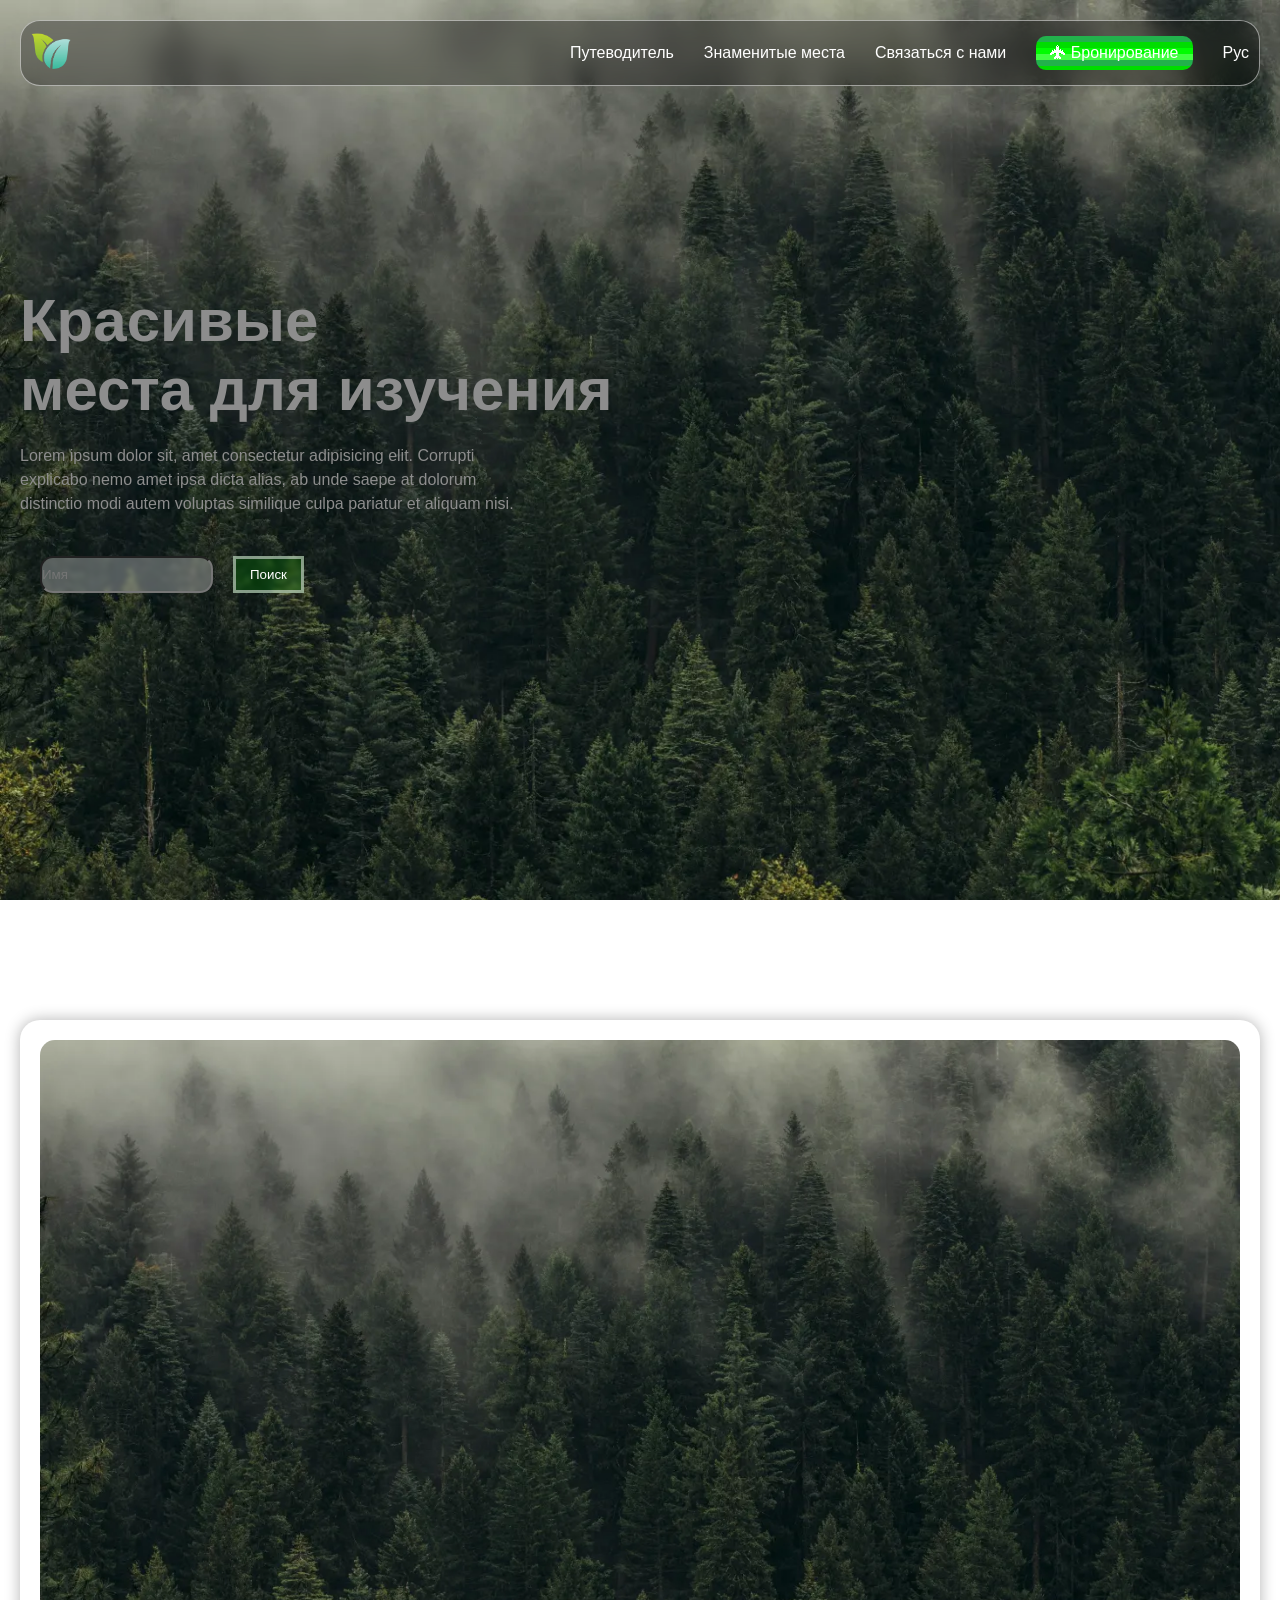
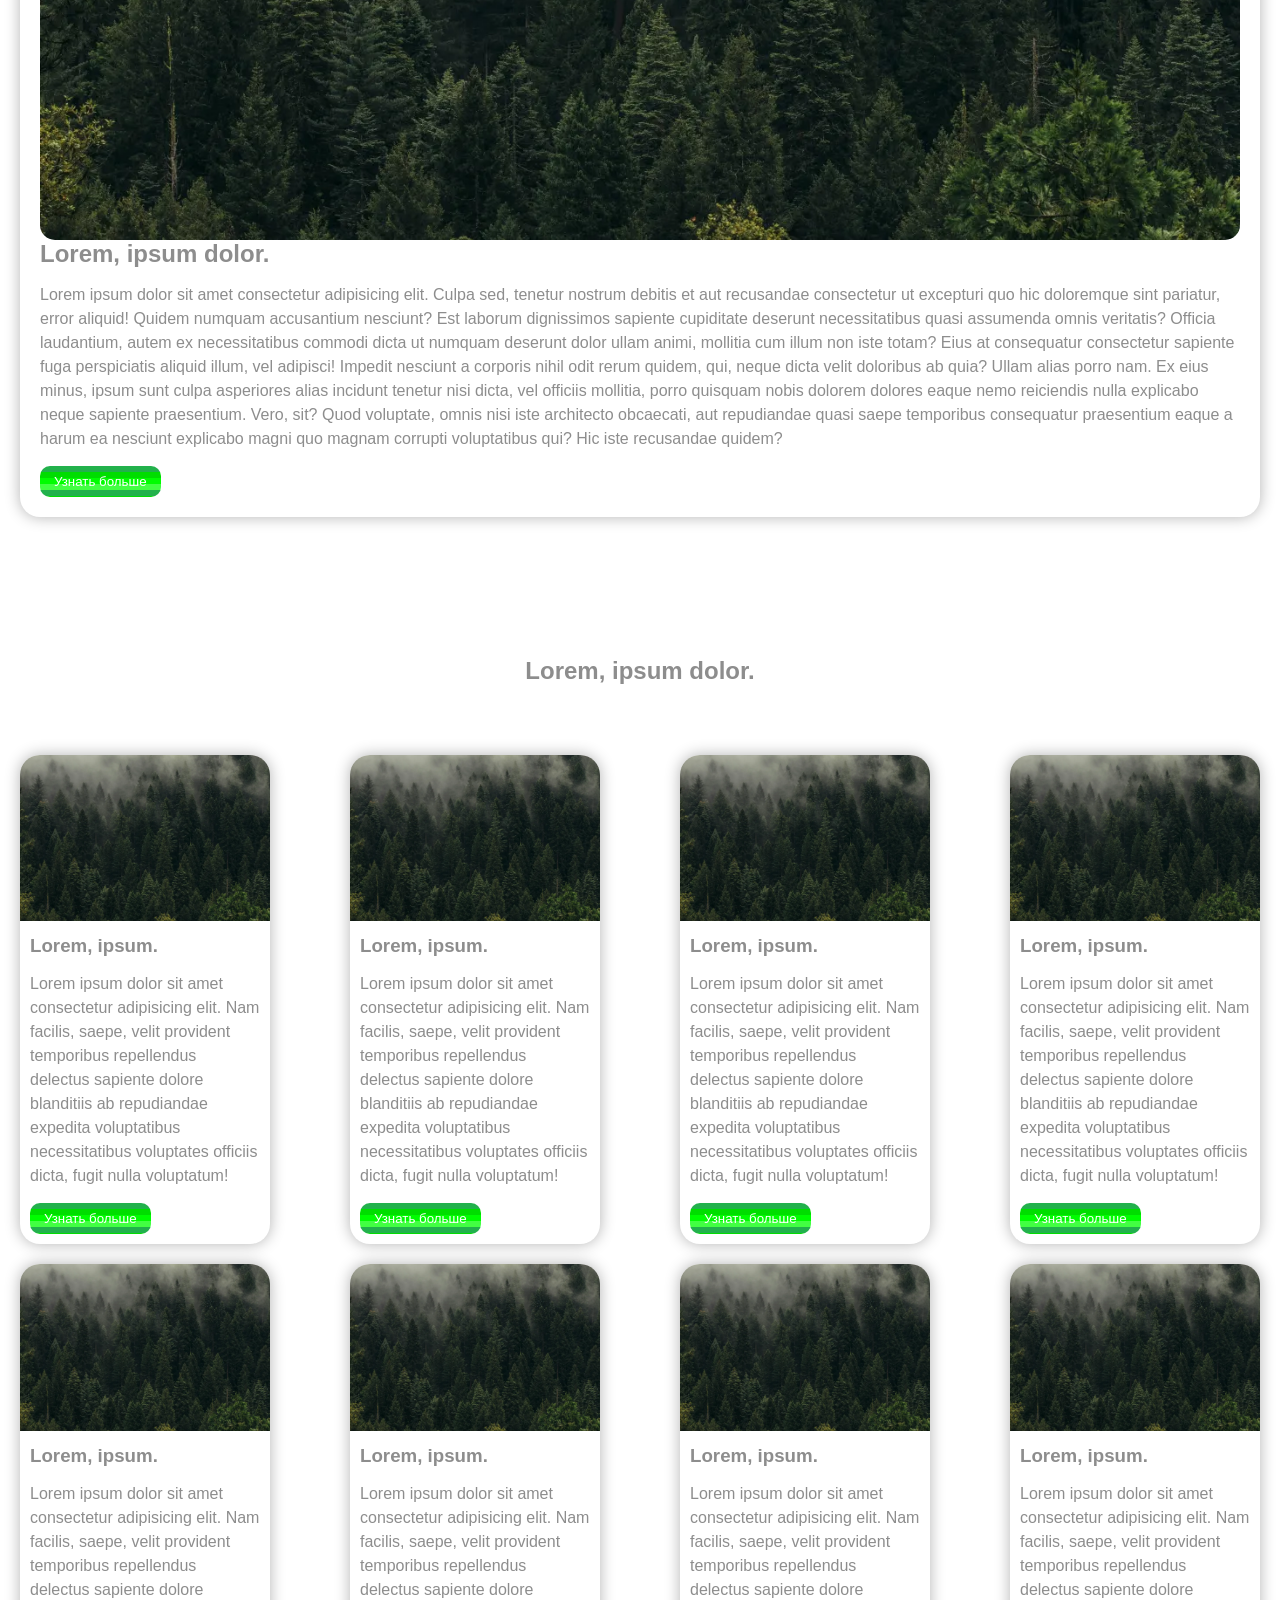
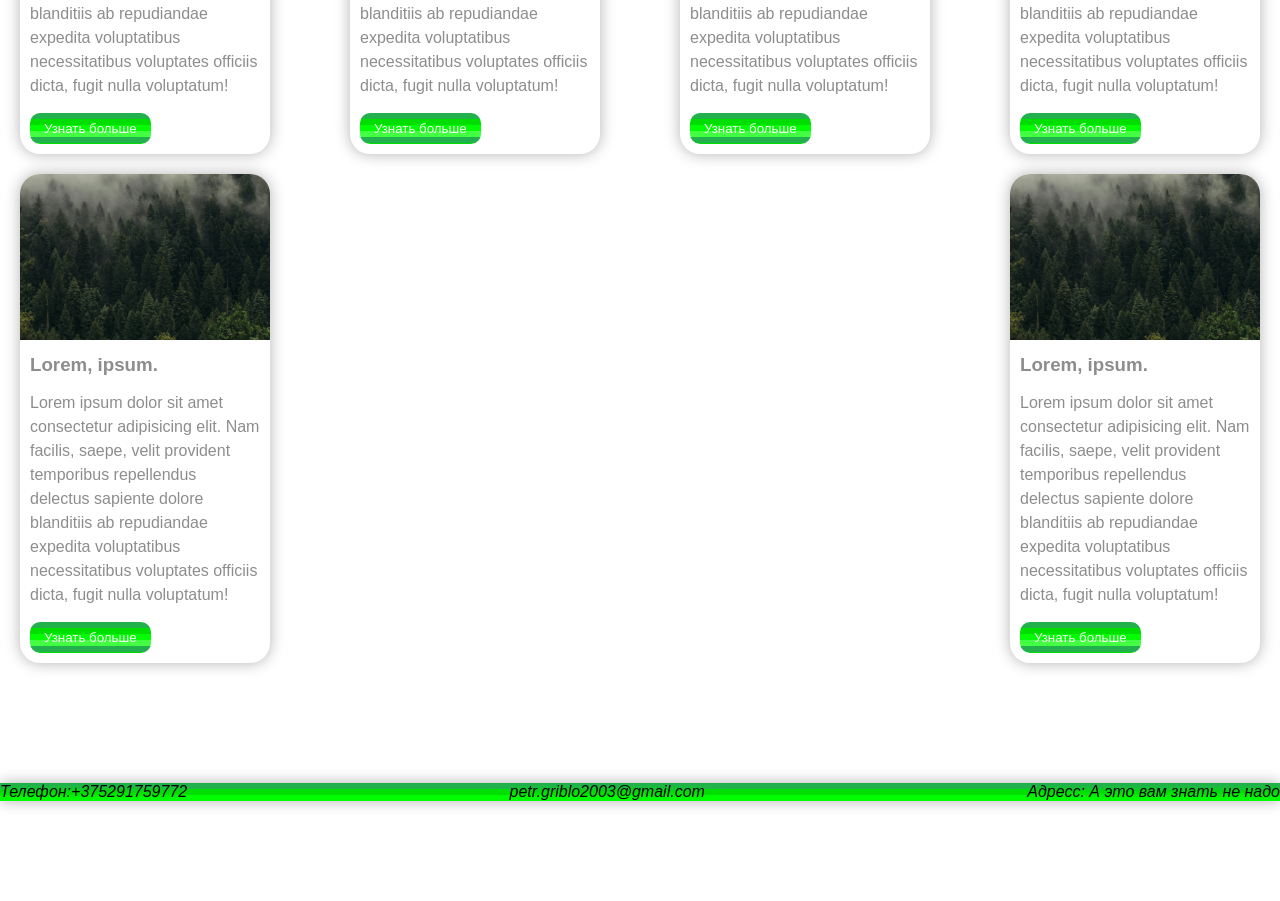
==== index ru.html @ 95146c5c "Add files via upload" ====
<!DOCTYPE html>
<html lang="en">
<head>
    <meta charset="UTF-8">
    <meta name="viewport" content="width=device-width, initial-scale=1.0">
    <title>Существующий сайт</title>
    <link rel="stylesheet" href="CSS/стул.css">
    <link rel="shortcut icon" href="img/licto.webp" type="image/x-icon">
</head>
<body>
    <!-- Это всё до 1-ого отступа -->
    <header>
        <div class="hiro-section">
            <nav>
                <ul class="menu">
                    <li><a href="#"><img src="img/licto.webp" alt="logo"></a></li>
                    <li><a href="#">Путеводитель</a></li>
                    <li><a href="#">Знаменитые места</a></li>
                    <li><a href="#">Связаться с нами</a></li>
                    <li><a class="btn" href="#">🛧 Бронирование</a></li>
                    <li><a href="index.html">Рус</a></li>
                </ul>
            </nav>
            <h1>Красивые <br> места для изучения</h1>
            <p>Lorem ipsum dolor sit, amet consectetur adipisicing elit. Corrupti explicabo nemo amet ipsa dicta alias, ab unde saepe at dolorum distinctio modi autem voluptas similique culpa pariatur et aliquam nisi.</p>
            <form action="">
                <input type="text" required placeholder="Имя" minlength="3" maxlength="60">
                <button class="btna" type="submit">Поиск</button>
            </form>
        </div>
    </header>
    <!-- Это после 1-ого отступа -->
    <main>
        <section class="info">
            <div class="wrapper">
                <div class="info_text">
                    <h2>Lorem, ipsum dolor.</h2>
                    <p>Lorem ipsum dolor sit amet consectetur adipisicing elit. Culpa sed, tenetur nostrum debitis et aut recusandae consectetur ut excepturi quo hic doloremque sint pariatur, error aliquid! Quidem numquam accusantium nesciunt?
                    Est laborum dignissimos sapiente cupiditate deserunt necessitatibus quasi assumenda omnis veritatis? Officia laudantium, autem ex necessitatibus commodi dicta ut numquam deserunt dolor ullam animi, mollitia cum illum non iste totam?
                    Eius at consequatur consectetur sapiente fuga perspiciatis aliquid illum, vel adipisci! Impedit nesciunt a corporis nihil odit rerum quidem, qui, neque dicta velit doloribus ab quia? Ullam alias porro nam.
                    Ex eius minus, ipsum sunt culpa asperiores alias incidunt tenetur nisi dicta, vel officiis mollitia, porro quisquam nobis dolorem dolores eaque nemo reiciendis nulla explicabo neque sapiente praesentium. Vero, sit?
                    Quod voluptate, omnis nisi iste architecto obcaecati, aut repudiandae quasi saepe temporibus consequatur praesentium eaque a harum ea nesciunt explicabo magni quo magnam corrupti voluptatibus qui? Hic iste recusandae quidem?</p>
                    <button type="button" class="btn">Узнать больше</button>
                </div>
                <img src="img/lec.webp" alt="lec">
            </div>
        </section>

        <section class="info">
            <div class="wrapper cards">

                <h2>Lorem, ipsum dolor.</h2>

                <div class="card">
                    <img src="img/lec.webp" alt="lec">
                    <div class="card__text">
                        <h3>Lorem, ipsum.</h3>
                        <p>Lorem ipsum dolor sit amet consectetur adipisicing elit. Nam facilis, saepe, velit provident temporibus repellendus delectus sapiente dolore blanditiis ab repudiandae expedita voluptatibus necessitatibus voluptates officiis dicta, fugit nulla voluptatum!</p>
                        <button type="button" class="btn">Узнать больше</button>
                    </div>
                </div>

                <div class="card">
                    <img src="img/lec.webp" alt="lec">
                    <div class="card__text">
                        <h3>Lorem, ipsum.</h3>
                        <p>Lorem ipsum dolor sit amet consectetur adipisicing elit. Nam facilis, saepe, velit provident temporibus repellendus delectus sapiente dolore blanditiis ab repudiandae expedita voluptatibus necessitatibus voluptates officiis dicta, fugit nulla voluptatum!</p>
                        <button type="button" class="btn">Узнать больше</button>
                    </div>
                </div>

                <div class="card">
                    <img src="img/lec.webp" alt="lec">
                    <div class="card__text">
                        <h3>Lorem, ipsum.</h3>
                        <p>Lorem ipsum dolor sit amet consectetur adipisicing elit. Nam facilis, saepe, velit provident temporibus repellendus delectus sapiente dolore blanditiis ab repudiandae expedita voluptatibus necessitatibus voluptates officiis dicta, fugit nulla voluptatum!</p>
                        <button type="button" class="btn">Узнать больше</button>
                    </div>
                </div>

                <div class="card">
                    <img src="img/lec.webp" alt="lec">
                    <div class="card__text">
                        <h3>Lorem, ipsum.</h3>
                        <p>Lorem ipsum dolor sit amet consectetur adipisicing elit. Nam facilis, saepe, velit provident temporibus repellendus delectus sapiente dolore blanditiis ab repudiandae expedita voluptatibus necessitatibus voluptates officiis dicta, fugit nulla voluptatum!</p>
                        <button type="button" class="btn">Узнать больше</button>
                    </div>
                </div>

                <div class="card">
                    <img src="img/lec.webp" alt="lec">
                    <div class="card__text">
                        <h3>Lorem, ipsum.</h3>
                        <p>Lorem ipsum dolor sit amet consectetur adipisicing elit. Nam facilis, saepe, velit provident temporibus repellendus delectus sapiente dolore blanditiis ab repudiandae expedita voluptatibus necessitatibus voluptates officiis dicta, fugit nulla voluptatum!</p>
                        <button type="button" class="btn">Узнать больше</button>
                    </div>
                </div>

                <div class="card">
                    <img src="img/lec.webp" alt="lec">
                    <div class="card__text">
                        <h3>Lorem, ipsum.</h3>
                        <p>Lorem ipsum dolor sit amet consectetur adipisicing elit. Nam facilis, saepe, velit provident temporibus repellendus delectus sapiente dolore blanditiis ab repudiandae expedita voluptatibus necessitatibus voluptates officiis dicta, fugit nulla voluptatum!</p>
                        <button type="button" class="btn">Узнать больше</button>
                    </div>
                </div>

                <div class="card">
                    <img src="img/lec.webp" alt="lec">
                    <div class="card__text">
                        <h3>Lorem, ipsum.</h3>
                        <p>Lorem ipsum dolor sit amet consectetur adipisicing elit. Nam facilis, saepe, velit provident temporibus repellendus delectus sapiente dolore blanditiis ab repudiandae expedita voluptatibus necessitatibus voluptates officiis dicta, fugit nulla voluptatum!</p>
                        <button type="button" class="btn">Узнать больше</button>
                    </div>
                </div>

                <div class="card">
                    <img src="img/lec.webp" alt="lec">
                    <div class="card__text">
                        <h3>Lorem, ipsum.</h3>
                        <p>Lorem ipsum dolor sit amet consectetur adipisicing elit. Nam facilis, saepe, velit provident temporibus repellendus delectus sapiente dolore blanditiis ab repudiandae expedita voluptatibus necessitatibus voluptates officiis dicta, fugit nulla voluptatum!</p>
                        <button type="button" class="btn">Узнать больше</button>
                    </div>
                </div>

                <div class="card">
                    <img src="img/lec.webp" alt="lec">
                    <div class="card__text">
                        <h3>Lorem, ipsum.</h3>
                        <p>Lorem ipsum dolor sit amet consectetur adipisicing elit. Nam facilis, saepe, velit provident temporibus repellendus delectus sapiente dolore blanditiis ab repudiandae expedita voluptatibus necessitatibus voluptates officiis dicta, fugit nulla voluptatum!</p>
                        <button type="button" class="btn">Узнать больше</button>
                    </div>
                </div>

                <div class="card">
                    <img src="img/lec.webp" alt="lec">
                    <div class="card__text">
                        <h3>Lorem, ipsum.</h3>
                        <p>Lorem ipsum dolor sit amet consectetur adipisicing elit. Nam facilis, saepe, velit provident temporibus repellendus delectus sapiente dolore blanditiis ab repudiandae expedita voluptatibus necessitatibus voluptates officiis dicta, fugit nulla voluptatum!</p>
                        <button type="button" class="btn">Узнать больше</button>
                    </div>
                </div>

            </div>
        </section>
    </main>

    <footer>
        <address>
            <a href="tel:+375291759772">Телефон:+375291759772</a>
            <a href="mailto:petr.griblo2003@gmail.com">petr.griblo2003@gmail.com</a>
            <a href="#">Адресс: А это вам знать не надо</a>
        </address>
    </footer>
</body>
</html>
---- CSS/стул.css ----
*{
    box-sizing: border-box;
    margin: 0;
    padding: 0;
}
body{
    font-family: Arial, Helvetica, sans-serif;
    color: rgb(141, 141, 141);
}
.hiro-section{
    max-width: 1440px;
    margin: 0 auto;
    padding: 20px;
}
header{
    min-height: 900px;
    background-image: url(../img/lec.webp);
    background-size: cover;
}
.menu{
    list-style-type: none;
    display: flex;
    justify-content: flex-end;
    align-items: center;
    gap: 30px;
    background-color: rgba(0, 0, 0, 0.3);
    backdrop-filter: blur(10px);
    padding: 10px;
    border-radius: 20px;
    border: 1px solid rgba(255, 255, 255, 0.5);
}
.menu>li:first-child{
    margin-right: auto;
}
.menu img{
    width: 40px;
}
.menu a{
    text-decoration: none;
    color: white;
}
input{
    border-radius: 13px;
    background-color: rgba(255, 255, 255, 0.3);
    backdrop-filter: blur(2px);
}
.btn{    
    display: block;
    background-color: green;
    color: white;
    padding: 8px 14px;
    border-radius: 10px;
    font-size: 16;
    border: none;
    background-image:url(../img/1.png);
}
.btna{
    display: block;
    color: white;
    background-color: rgba(0, 128, 0, 0.3);
    padding: 8px 14px;
    font-size: 16;
    backdrop-filter: blur(2px);
    border: 3px solid rgba(255, 255, 255, 0.5);
}
h1{
    font-size: 60px;
    margin-top: 200px;
}
.hiro-section>p{
    margin-block: 20px;
    max-width: 500px;
    line-height: 1.5;
}
.hiro-section>form{
    border-color: white;
    border-radius: 20px;
    display: flex;
    gap: 20px;
    padding: 20px;
    width: fit-content;
}
.hiro-section>input{
    border: none;
    padding: 10px;
}
/* Начало осн main-а */
.wrapper{
    display: flex;
    justify-content: space-between;
    box-shadow: 0 0 15px rgba(0, 0, 0, 0.3);
    border-radius: 20px;
    padding: 20px;
    flex-wrap: wrap;
}
.info{
    max-width: 1440px;
    margin: 100px auto;
    padding: 20px;
}
.info img{
    max-width: 600px;
    border-radius: 15px;
}
.info p{
    margin: 15px 0;
    line-height: 1.5;
}
.cards{
    box-shadow: none;
    border-radius: 0;
    padding: 0;
    flex-wrap: wrap;
    gap: 20px;
}
.cards>h2{
    width: 100%;
    text-align: center;
    margin-bottom: 50px;
}
.card{
    width: 250px;
    border-radius: 20px;
    overflow: hidden;
    box-shadow: 0 0 15px rgba(0, 0, 0, 0.3);
}
.card>img{
    width: 100%;
    border-radius: 0;
}
.card__text{
    padding: 10px;
}
address{
    max-width: 1440px;
    margin: 100px auto;
    display: flex;
    justify-content: space-between;
    box-shadow: 0 0 15px rgba(0, 0, 0, 0.3);
    background-image:url(../img/1.png);
}
address a{
    text-decoration: none;
    color: black;
    backdrop-filter: blur(2px);
}

@media(max-width: 1329px){
    .wrapper img{
        max-width: 100%;
        order: -1;
    }
}
@media(max-width: 559px){
    .card{
        width: 100%;
    }

    address{
        flex-direction: column;
        align-items: center;
        gap: 50px;
    }
}
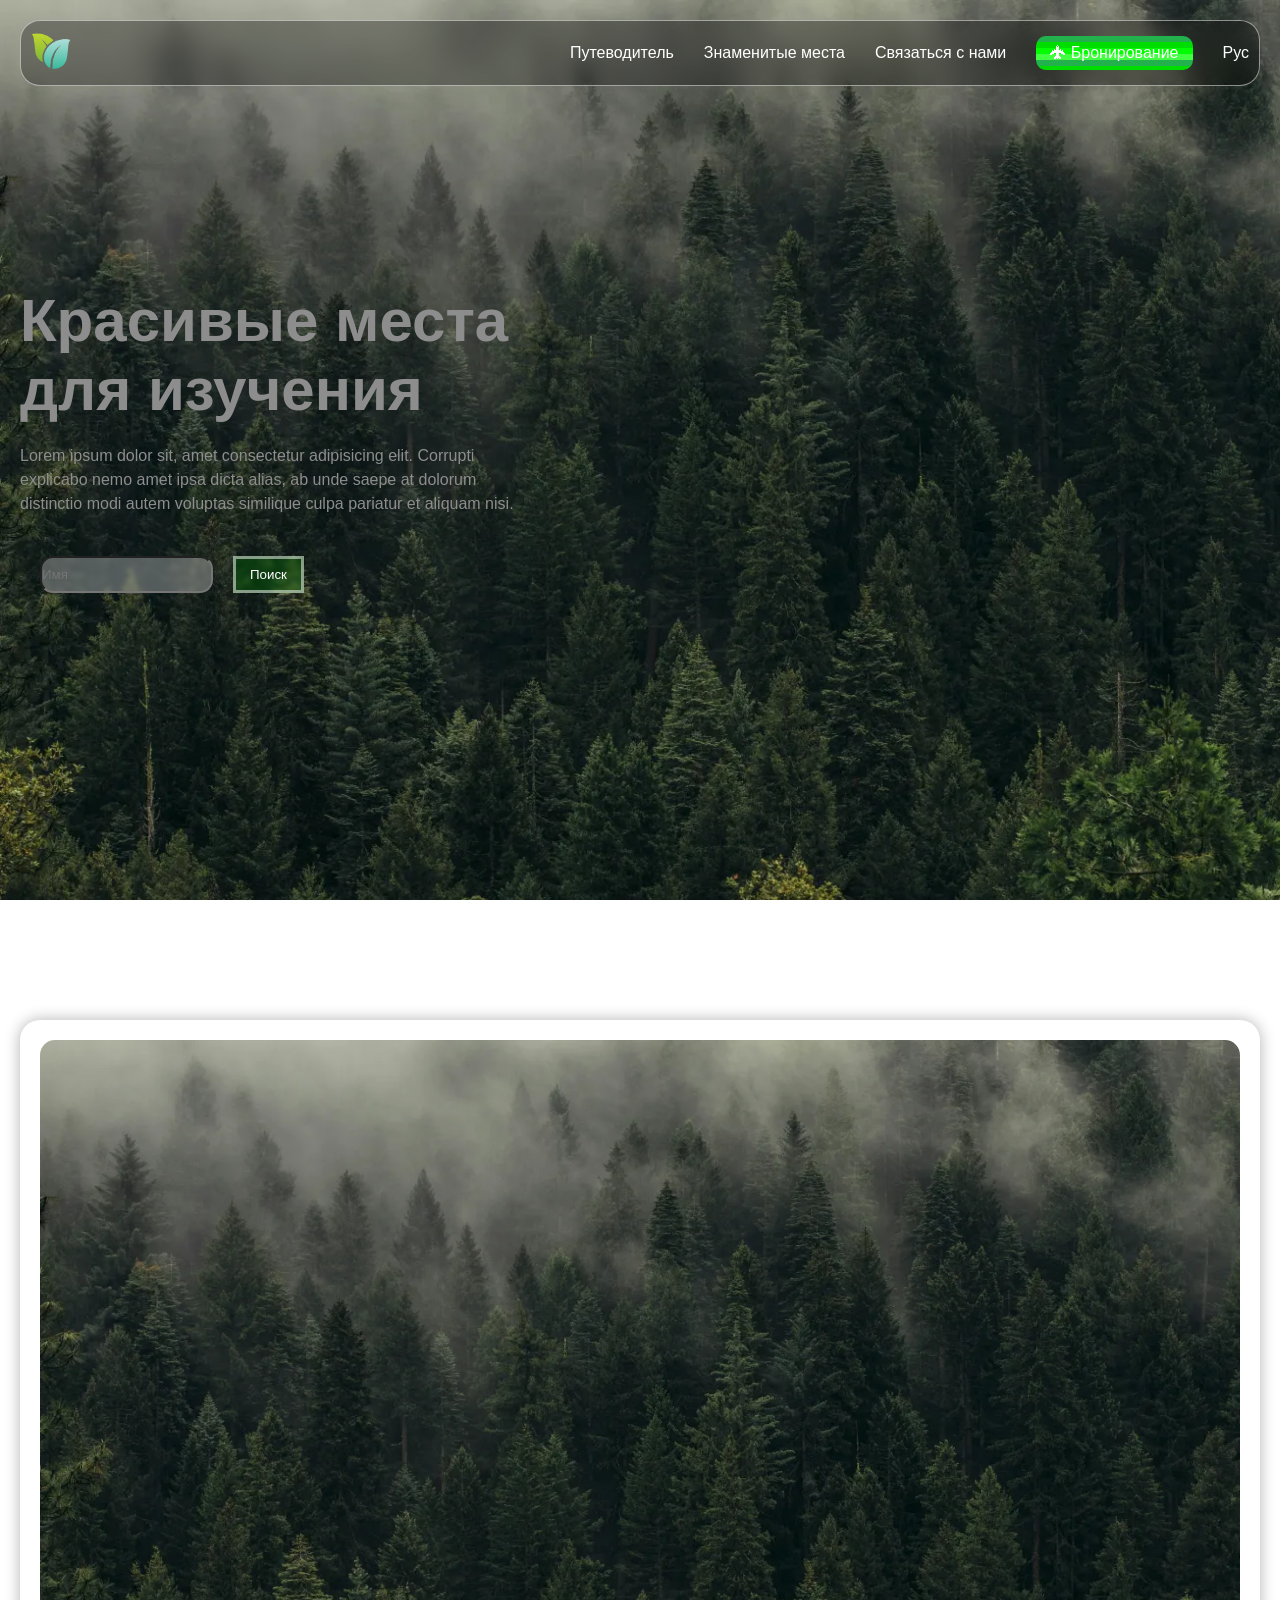
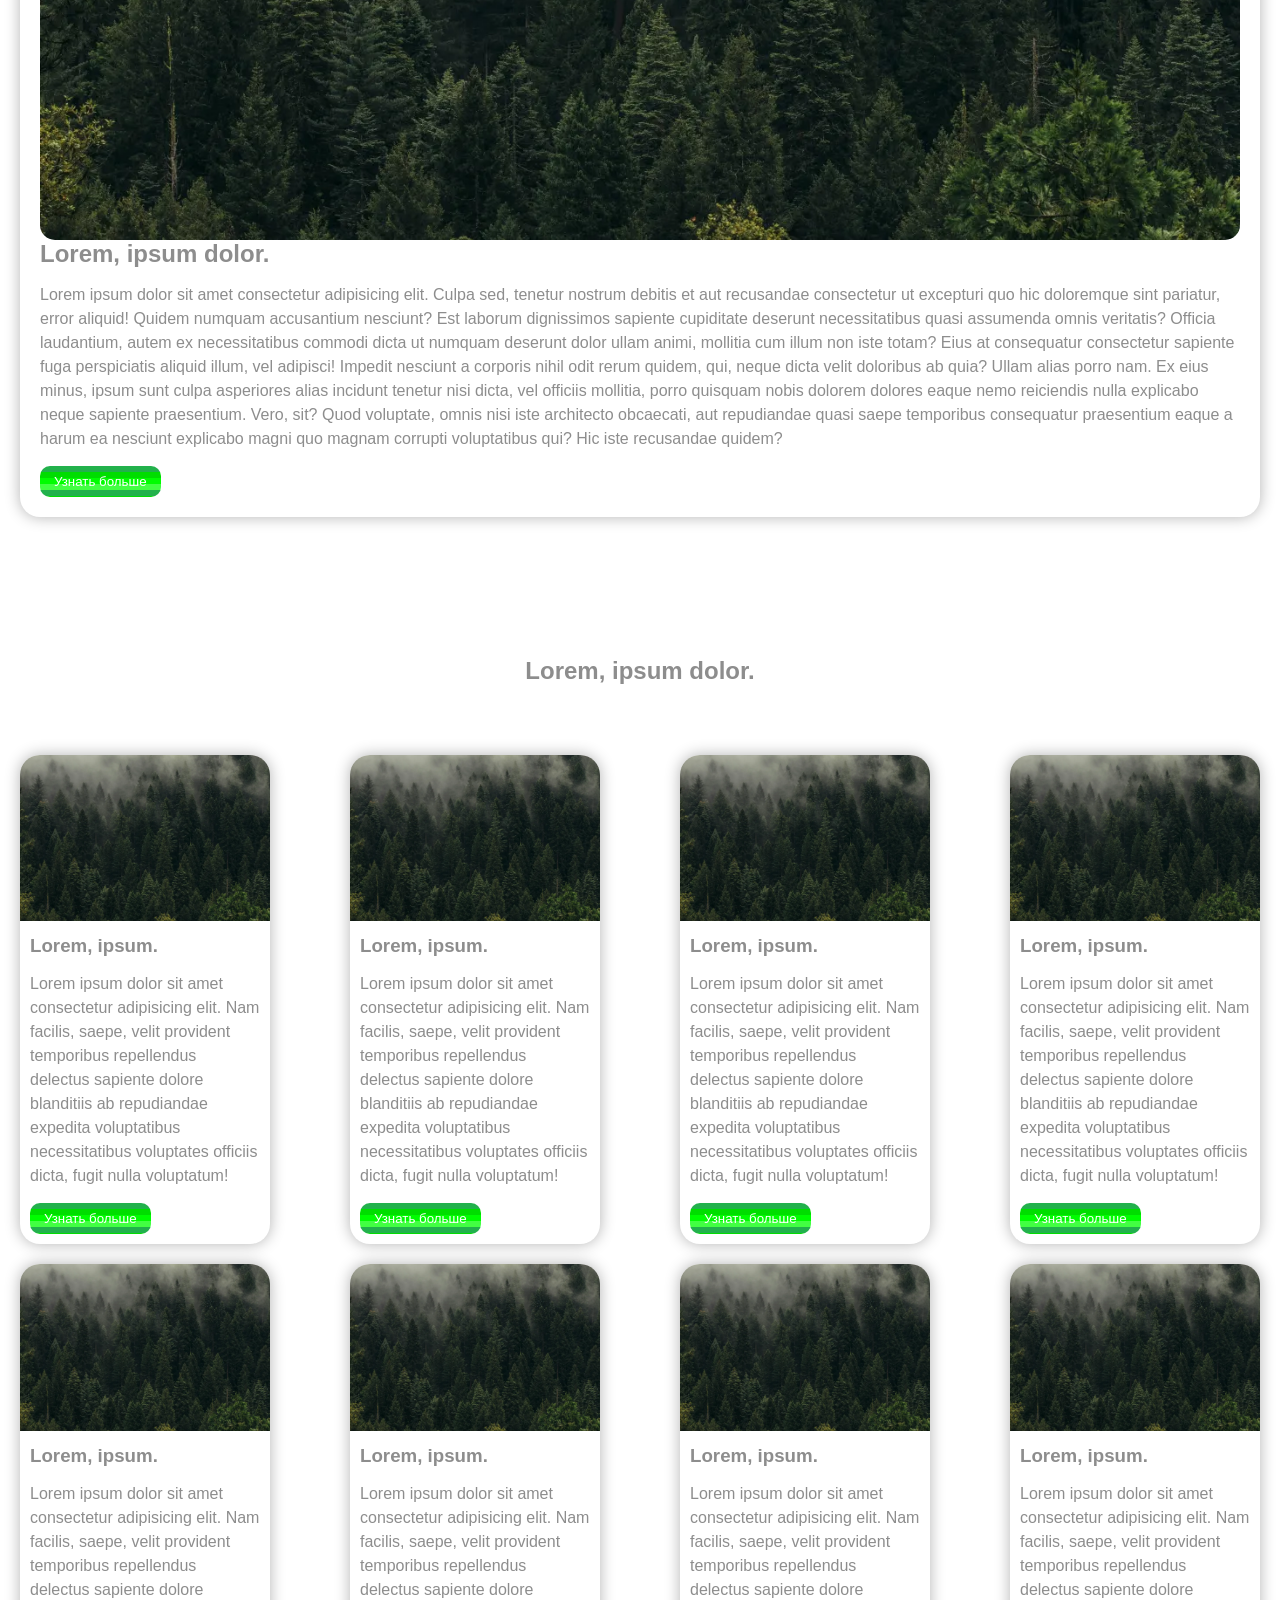
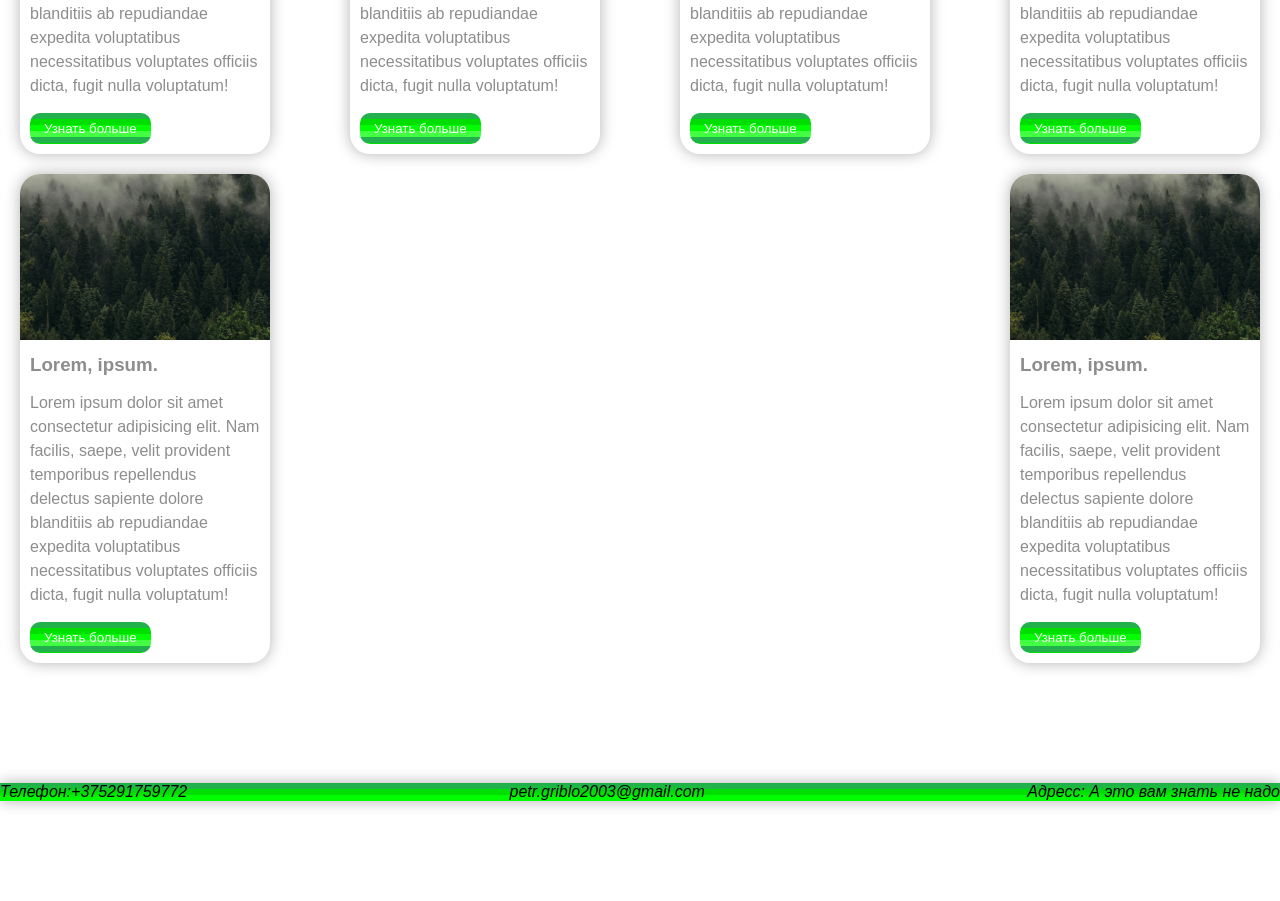
==== commit a28f340b: "Add files via upload" ====
--- a/index ru.html
+++ b/index ru.html
@@ -3,7 +3,7 @@
 <head>
     <meta charset="UTF-8">
     <meta name="viewport" content="width=device-width, initial-scale=1.0">
-    <title>Существующий сайт</title>
+    <title>Красивые места для изучения</title>
     <link rel="stylesheet" href="CSS/стул.css">
     <link rel="shortcut icon" href="img/licto.webp" type="image/x-icon">
 </head>
@@ -21,7 +21,7 @@
                     <li><a href="index.html">Рус</a></li>
                 </ul>
             </nav>
-            <h1>Красивые <br> места для изучения</h1>
+            <h1>Красивые места <br> для изучения</h1>
             <p>Lorem ipsum dolor sit, amet consectetur adipisicing elit. Corrupti explicabo nemo amet ipsa dicta alias, ab unde saepe at dolorum distinctio modi autem voluptas similique culpa pariatur et aliquam nisi.</p>
             <form action="">
                 <input type="text" required placeholder="Имя" minlength="3" maxlength="60">
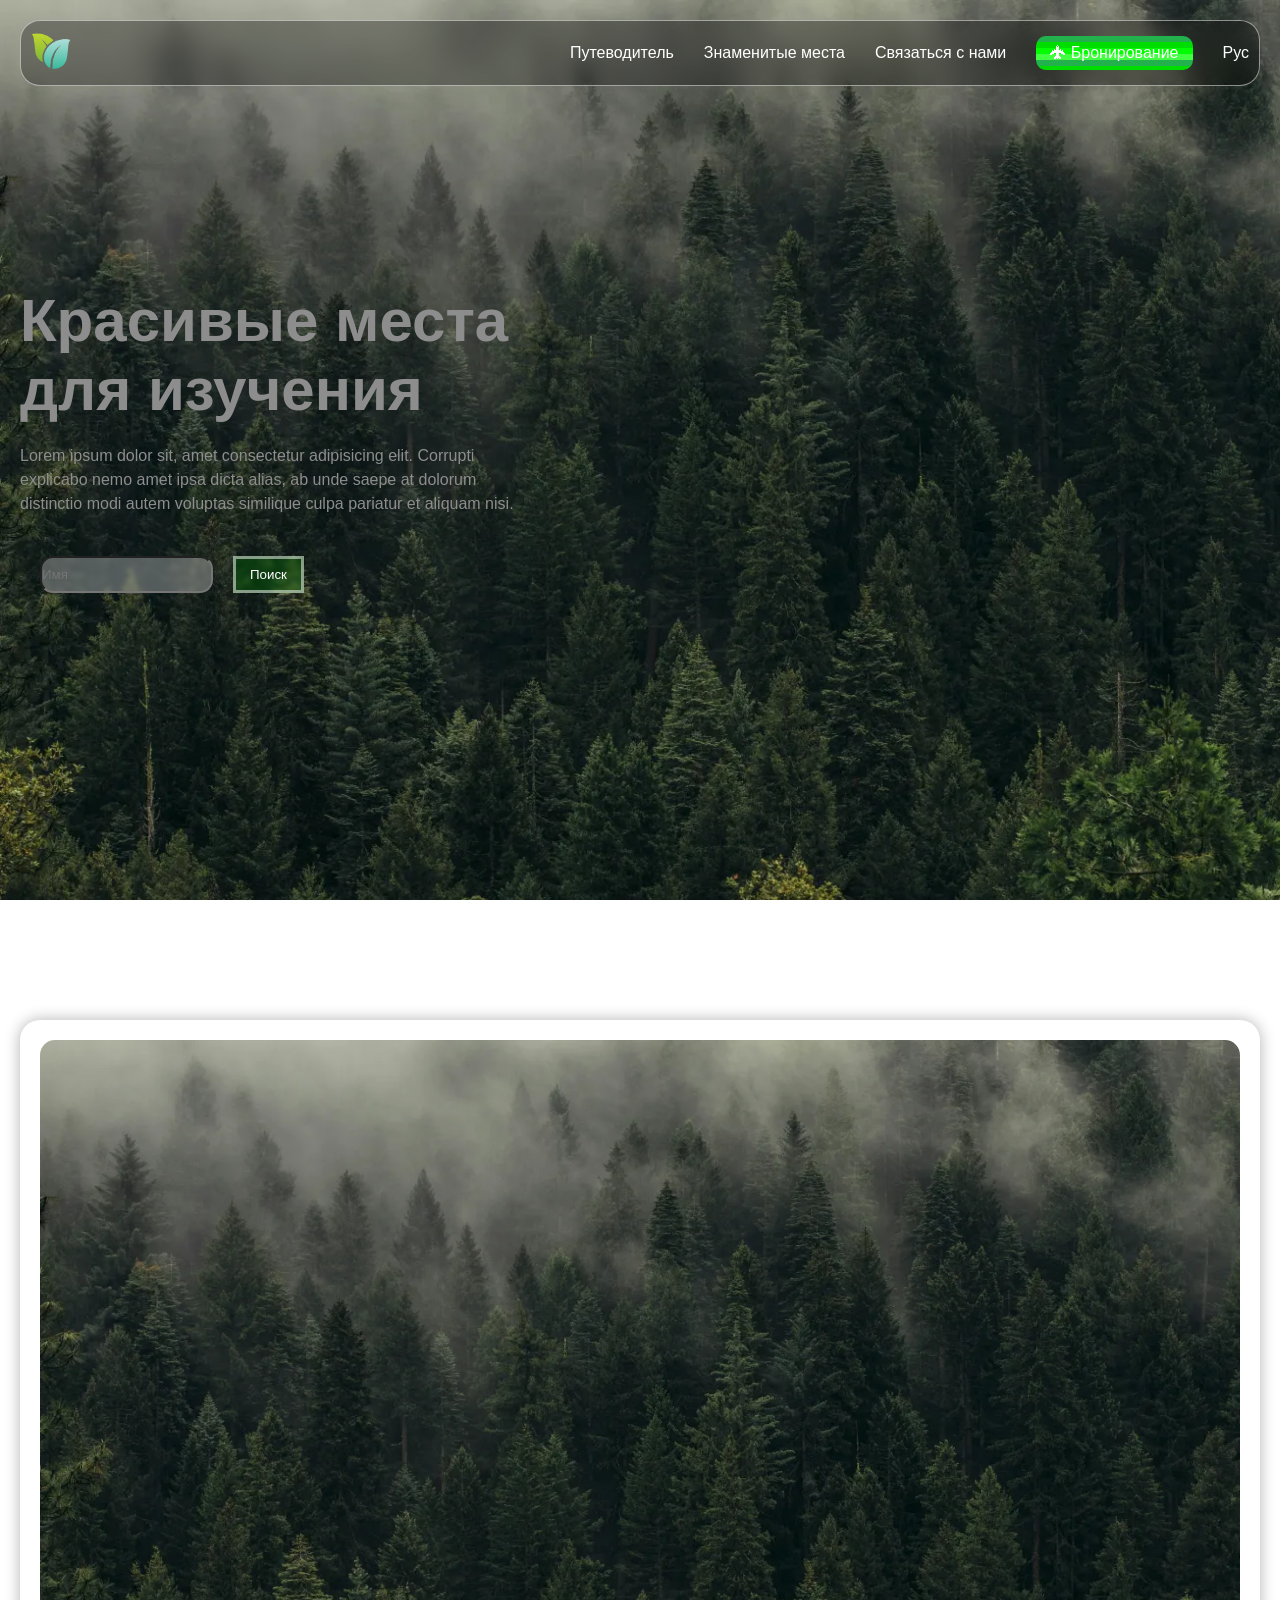
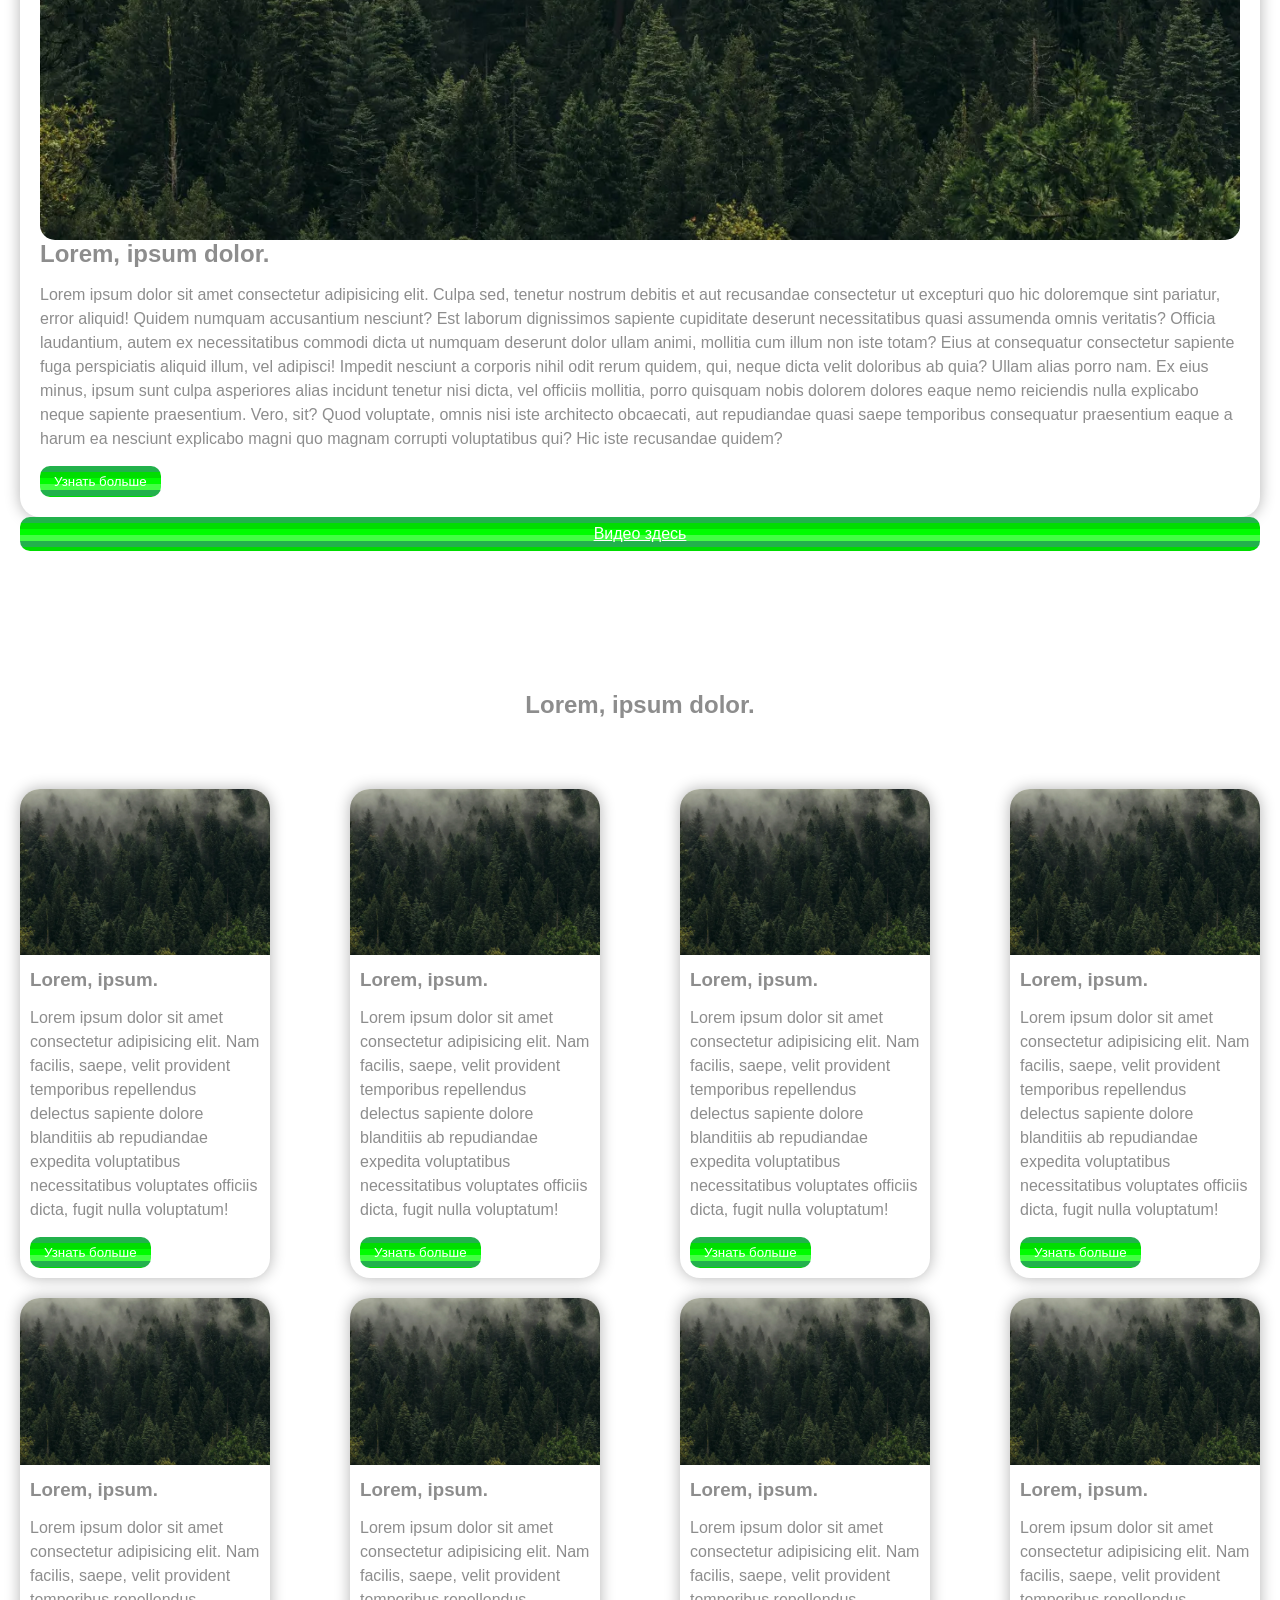
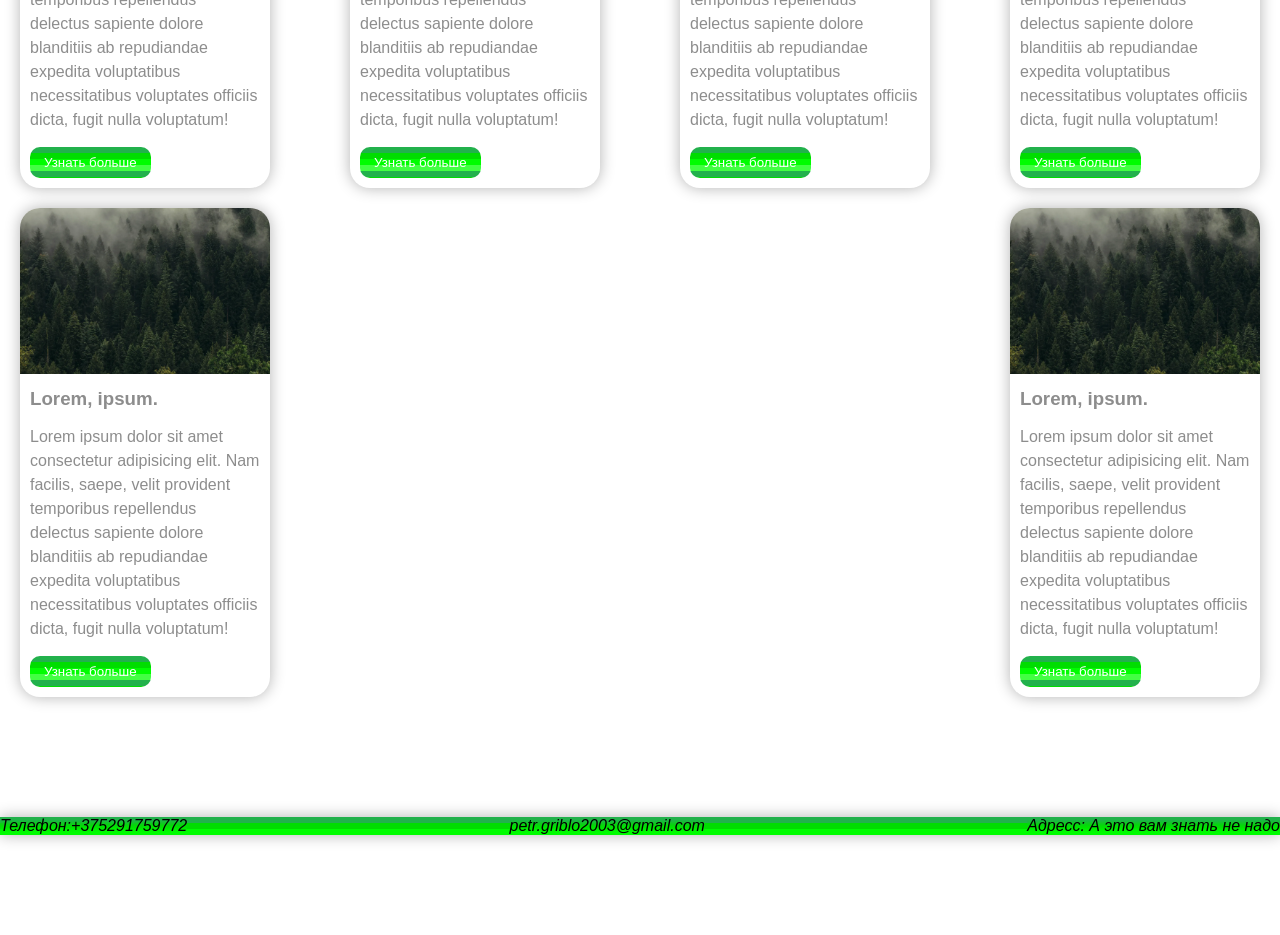
==== commit f0598fd0: "Add files via upload" ====
--- a/index ru.html
+++ b/index ru.html
@@ -44,6 +44,7 @@
                 </div>
                 <img src="img/lec.webp" alt="lec">
             </div>
+            <a class="btnb" href="Videos/download.mp4">Видео здесь</a>
         </section>
 
         <section class="info">
--- a/CSS/стул.css
+++ b/CSS/стул.css
@@ -53,6 +53,17 @@
     font-size: 16;
     border: none;
     background-image:url(../img/1.png);
+}
+.btnb{    
+    display: block;
+    background-color: green;
+    color: white;
+    padding: 8px 14px;
+    border-radius: 10px;
+    font-size: 16;
+    border: none;
+    background-image:url(../img/1.png);
+    text-align: center;
 }
 .btna{
     display: block;
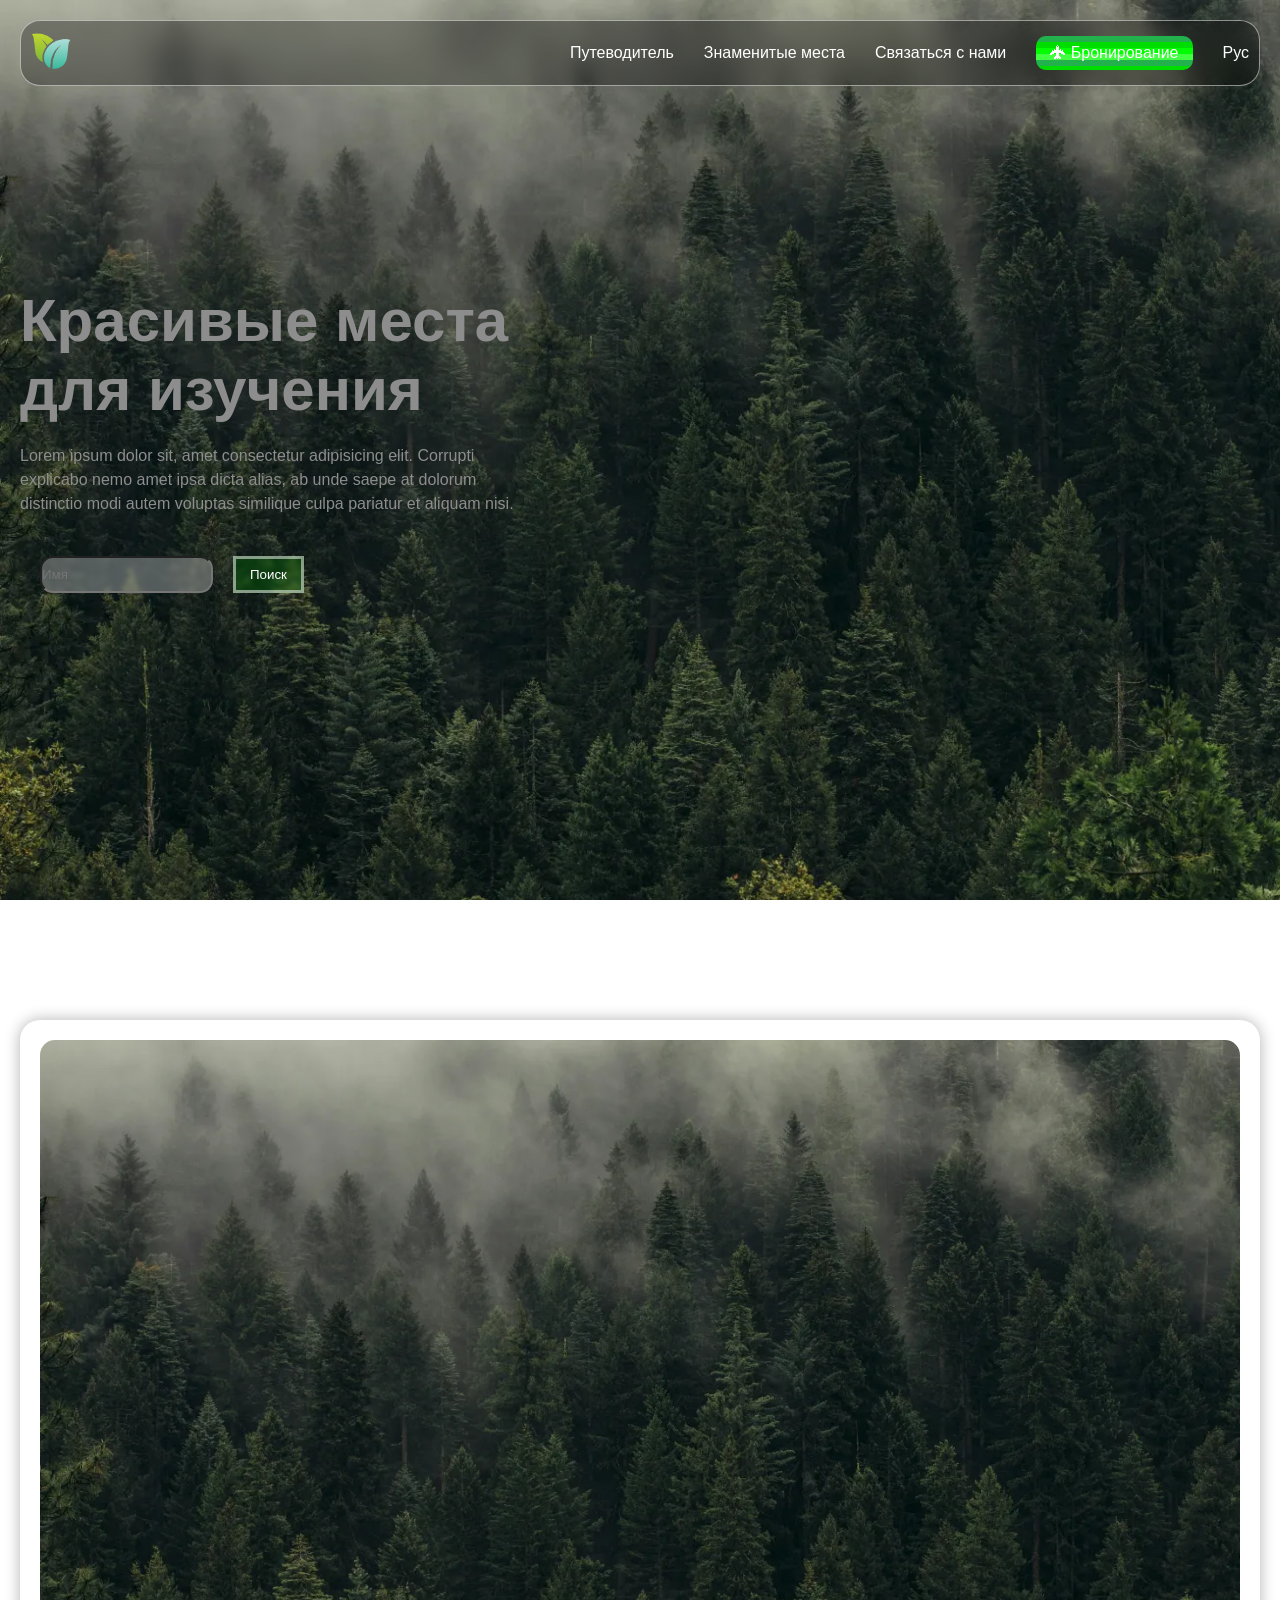
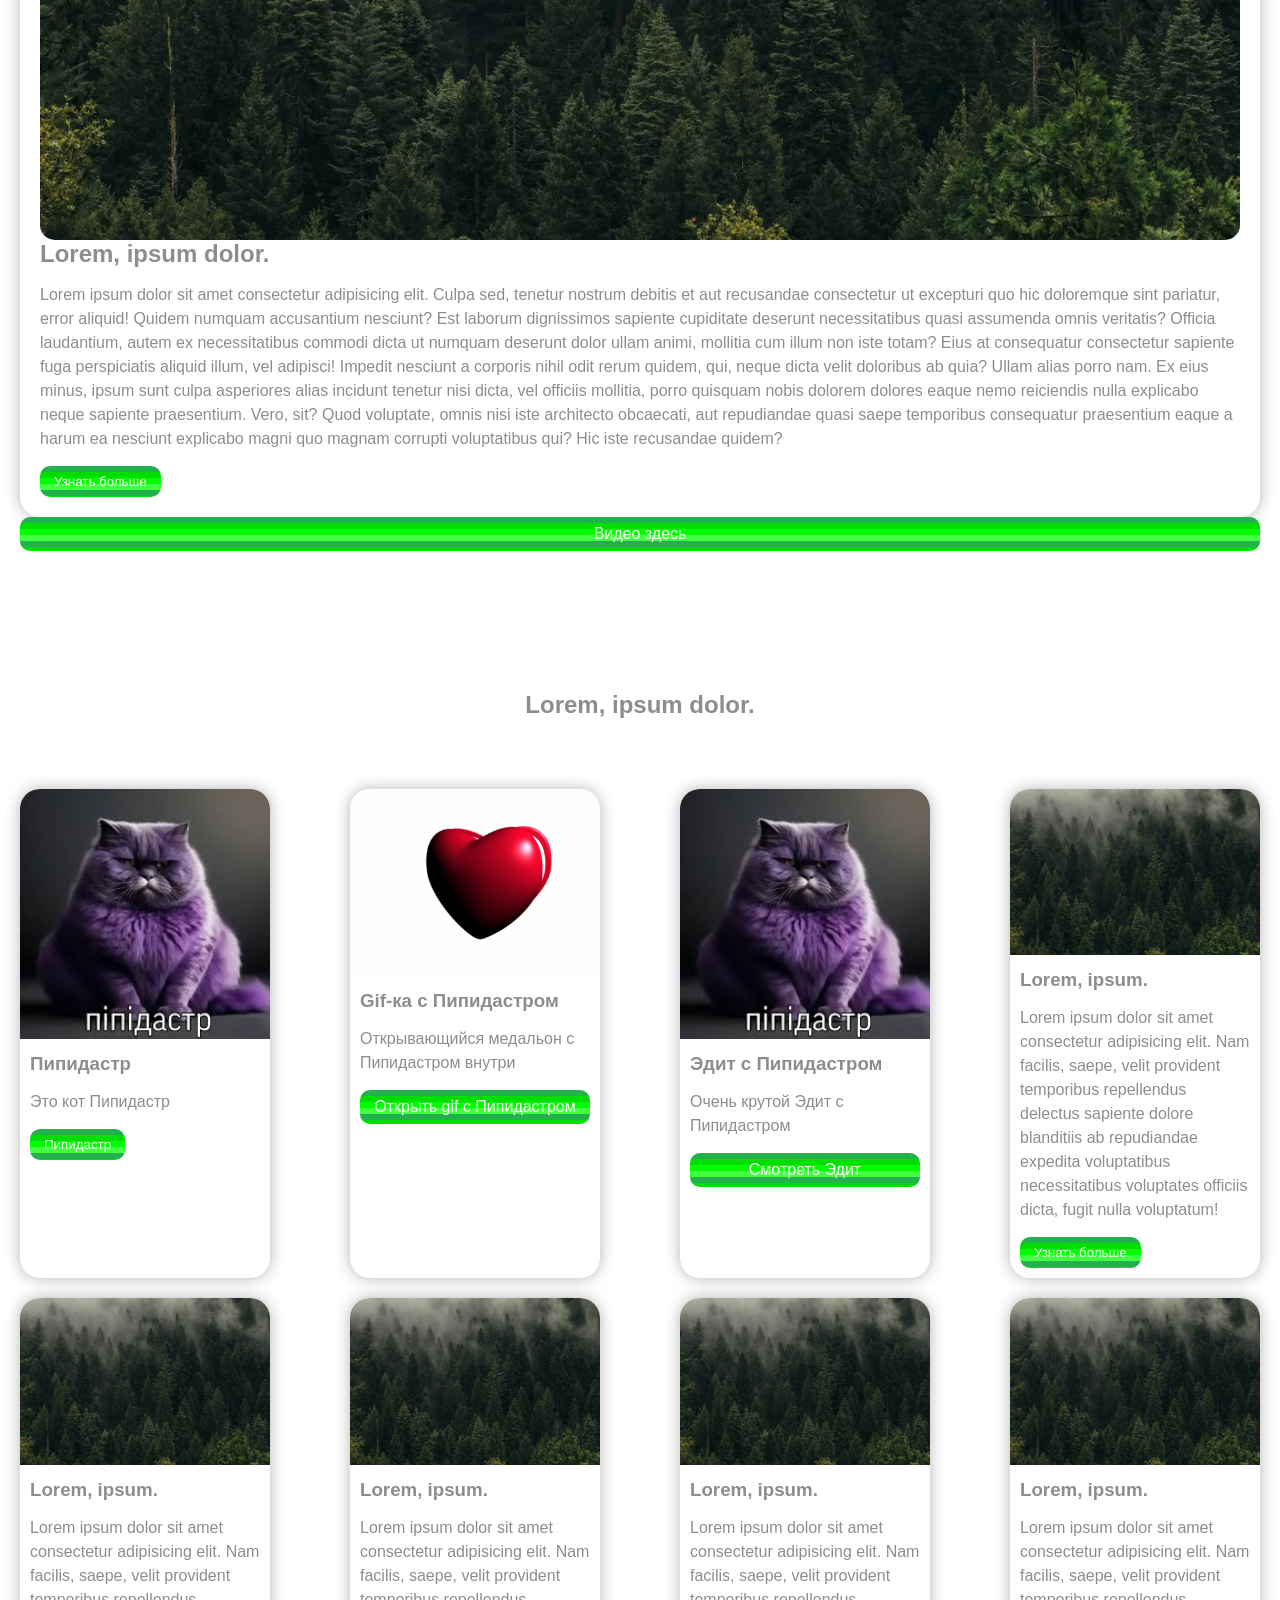
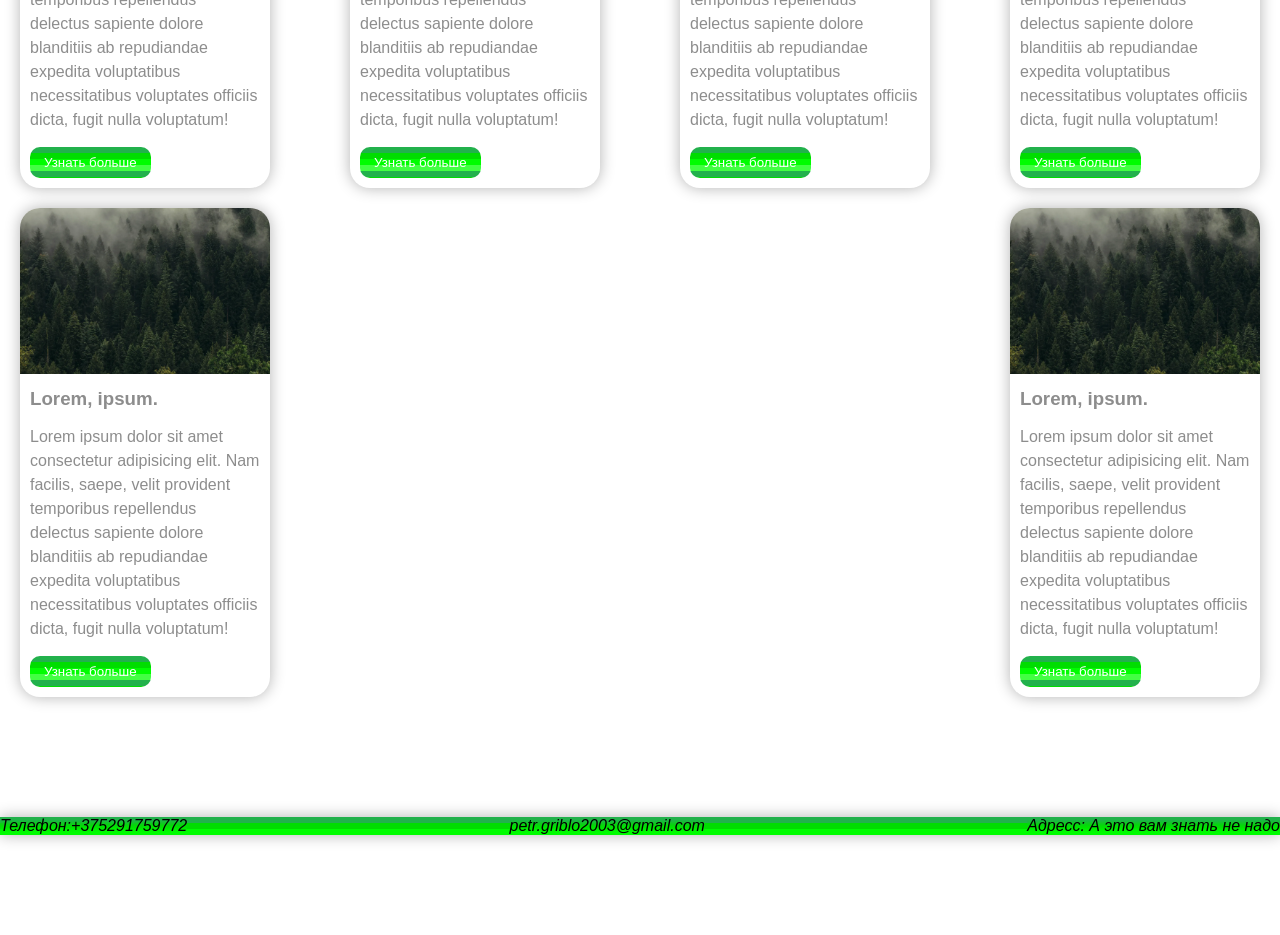
==== commit e0e9f0f4: "Add files via upload" ====
--- a/index ru.html
+++ b/index ru.html
@@ -53,29 +53,29 @@
                 <h2>Lorem, ipsum dolor.</h2>
 
                 <div class="card">
-                    <img src="img/lec.webp" alt="lec">
+                    <img src="img/Пипидастр.png" alt="Кот Пипидастр">
                     <div class="card__text">
-                        <h3>Lorem, ipsum.</h3>
-                        <p>Lorem ipsum dolor sit amet consectetur adipisicing elit. Nam facilis, saepe, velit provident temporibus repellendus delectus sapiente dolore blanditiis ab repudiandae expedita voluptatibus necessitatibus voluptates officiis dicta, fugit nulla voluptatum!</p>
-                        <button type="button" class="btn">Узнать больше</button>
+                        <h3>Пипидастр</h3>
+                        <p>Это кот Пипидастр</p>
+                        <button type="button" class="btn">Пипидастр</button>
                     </div>
                 </div>
 
                 <div class="card">
-                    <img src="img/lec.webp" alt="lec">
+                    <img src="Gif-s/Пипидастр.gif" alt="Gif-ка с Пипидастром">
                     <div class="card__text">
-                        <h3>Lorem, ipsum.</h3>
-                        <p>Lorem ipsum dolor sit amet consectetur adipisicing elit. Nam facilis, saepe, velit provident temporibus repellendus delectus sapiente dolore blanditiis ab repudiandae expedita voluptatibus necessitatibus voluptates officiis dicta, fugit nulla voluptatum!</p>
-                        <button type="button" class="btn">Узнать больше</button>
+                        <h3>Gif-ка с Пипидастром</h3>
+                        <p>Открывающийся медальон с Пипидастром внутри</p>
+                        <a class="btn" href="Gif-s/Пипидастр.gif">Открыть gif с Пипидастром</a>
                     </div>
                 </div>
 
                 <div class="card">
-                    <img src="img/lec.webp" alt="lec">
+                    <img src="img/Пипидастр.png" alt="Эдит Пипидастр">
                     <div class="card__text">
-                        <h3>Lorem, ipsum.</h3>
-                        <p>Lorem ipsum dolor sit amet consectetur adipisicing elit. Nam facilis, saepe, velit provident temporibus repellendus delectus sapiente dolore blanditiis ab repudiandae expedita voluptatibus necessitatibus voluptates officiis dicta, fugit nulla voluptatum!</p>
-                        <button type="button" class="btn">Узнать больше</button>
+                        <h3>Эдит с Пипидастром</h3>
+                        <p>Очень крутой Эдит с Пипидастром</p>
+                        <a class="btn" href="Videos/Эдит Пипидастр.mp4">Смотреть Эдит</a>
                     </div>
                 </div>
 
--- a/CSS/стул.css
+++ b/CSS/стул.css
@@ -2,6 +2,7 @@
     box-sizing: border-box;
     margin: 0;
     padding: 0;
+    text-decoration: none;
 }
 body{
     font-family: Arial, Helvetica, sans-serif;
@@ -52,6 +53,7 @@
     border-radius: 10px;
     font-size: 16;
     border: none;
+    text-align: center;
     background-image:url(../img/1.png);
 }
 .btnb{    
@@ -151,7 +153,6 @@
     background-image:url(../img/1.png);
 }
 address a{
-    text-decoration: none;
     color: black;
     backdrop-filter: blur(2px);
 }
@@ -172,4 +173,82 @@
         align-items: center;
         gap: 50px;
     }
-}+}
+@media(max-width: 687px){
+    .hiro-section li{
+        width: 60px;
+        font-size: 12px;
+    }
+}
+@media(max-width: 517px){
+    .hiro-section li{
+        width: 50px;
+        font-size: 10px;
+    }
+}
+@media(max-width: 466px){
+    .hiro-section li{
+        width: 40px;
+        font-size: 9px;
+    }
+}
+@media(max-width: 426px){
+    .hiro-section li{
+        width: 30px;
+        font-size: 8px;
+    }
+}
+@media(max-width: 374px){
+    .hiro-section li{
+        width: 20px;
+        font-size: 7px;
+    }
+}
+@media(max-width: 323px){
+    .hiro-section li{
+        width: 10px;
+        font-size: 6px;
+    }
+}
+@media(max-width: 303px){
+    .hiro-section input{
+        width: 150px;
+    }
+    .hiro-section h1{
+        font-size: 40px;
+    }
+}
+@media(max-width: 281px){
+    .hiro-section input{
+        width: 100px;
+    }
+    /* .hiro-section h1{
+        font-size: 40px;
+    } */
+}
+@media(max-width: 271px){
+    .hiro-section li{
+        width: 5px;
+        font-size: 5px;
+    }
+}
+/* Под кнопочный телефон лол */
+@media(max-width: 240px){
+    .hiro-section li{
+        width: 3px;
+        font-size: 4px;
+    }
+    .hiro-section input{
+        width: 90px;
+    }
+    .hiro-section h1{
+        font-size: 30px;
+    }
+    .hiro-section li{
+        width: 3px;
+    }
+    .hiro-section{
+        padding: 10px;
+    }
+}
+    
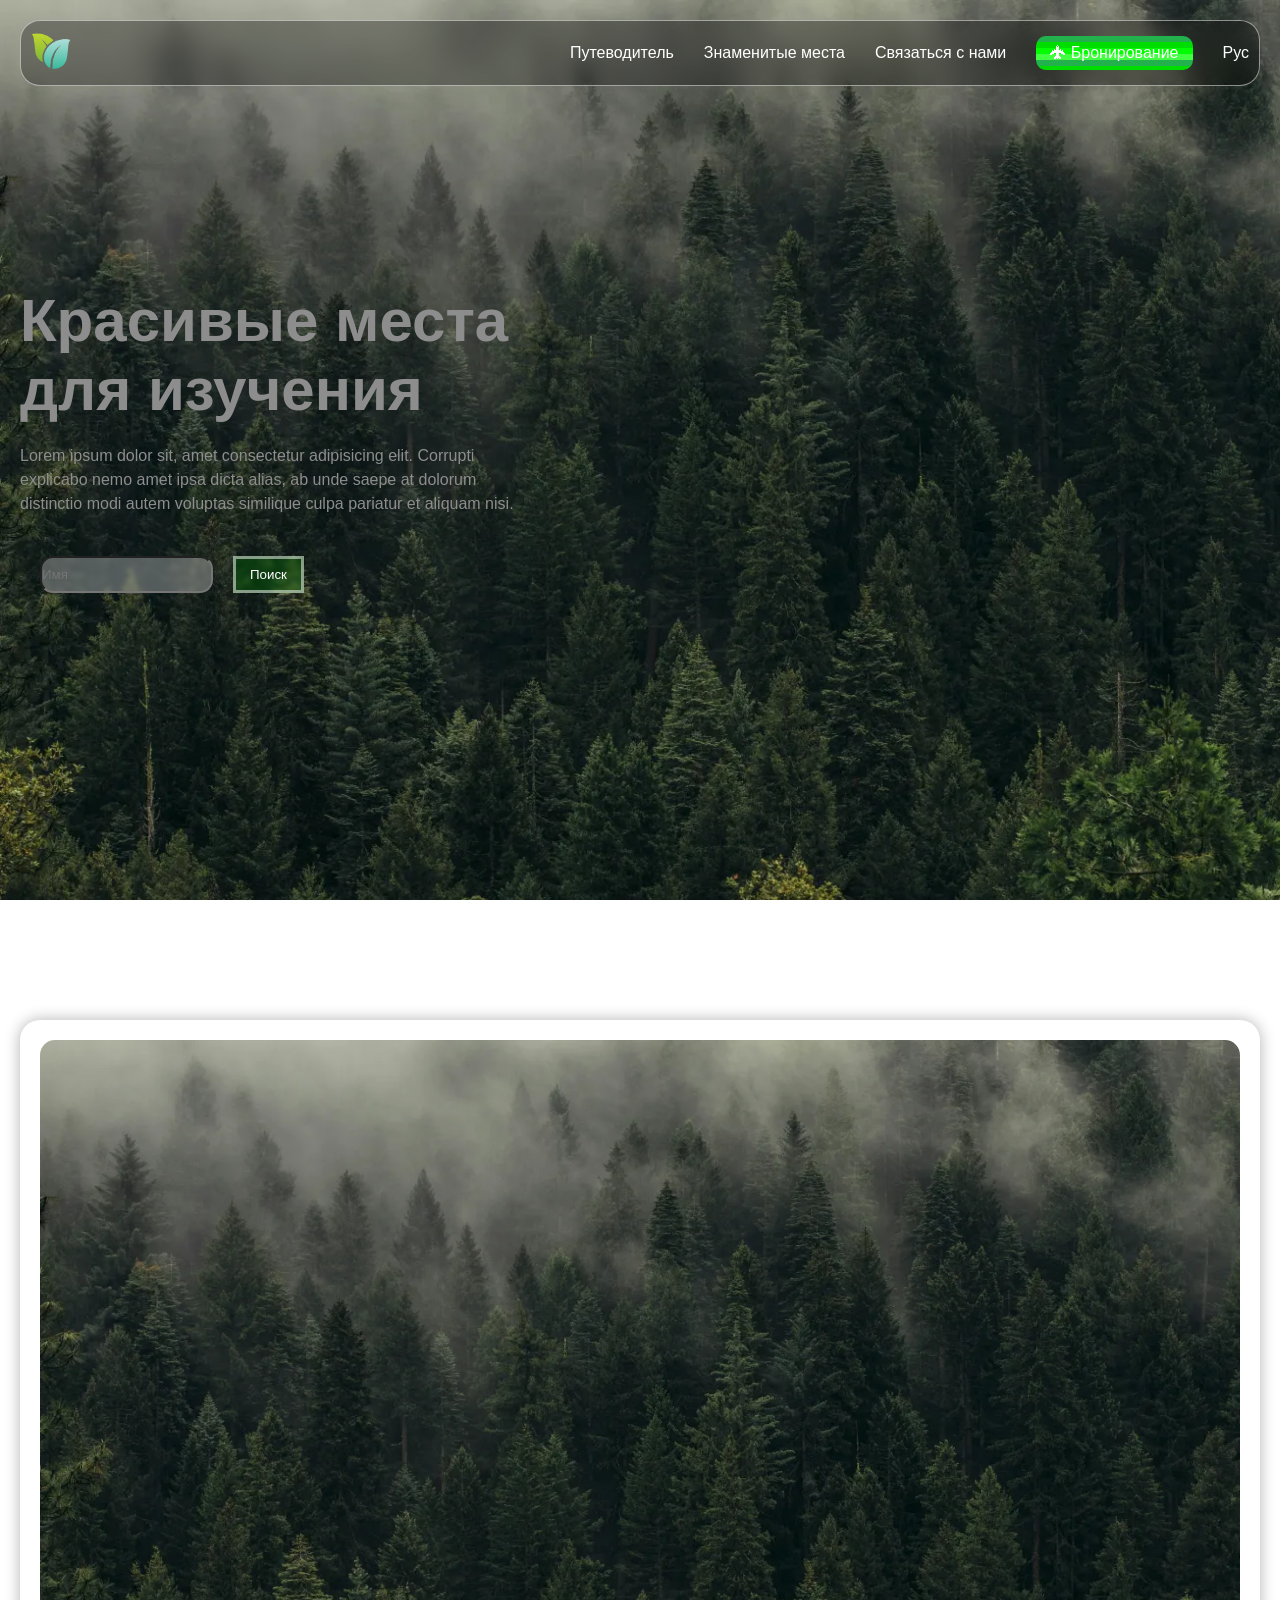
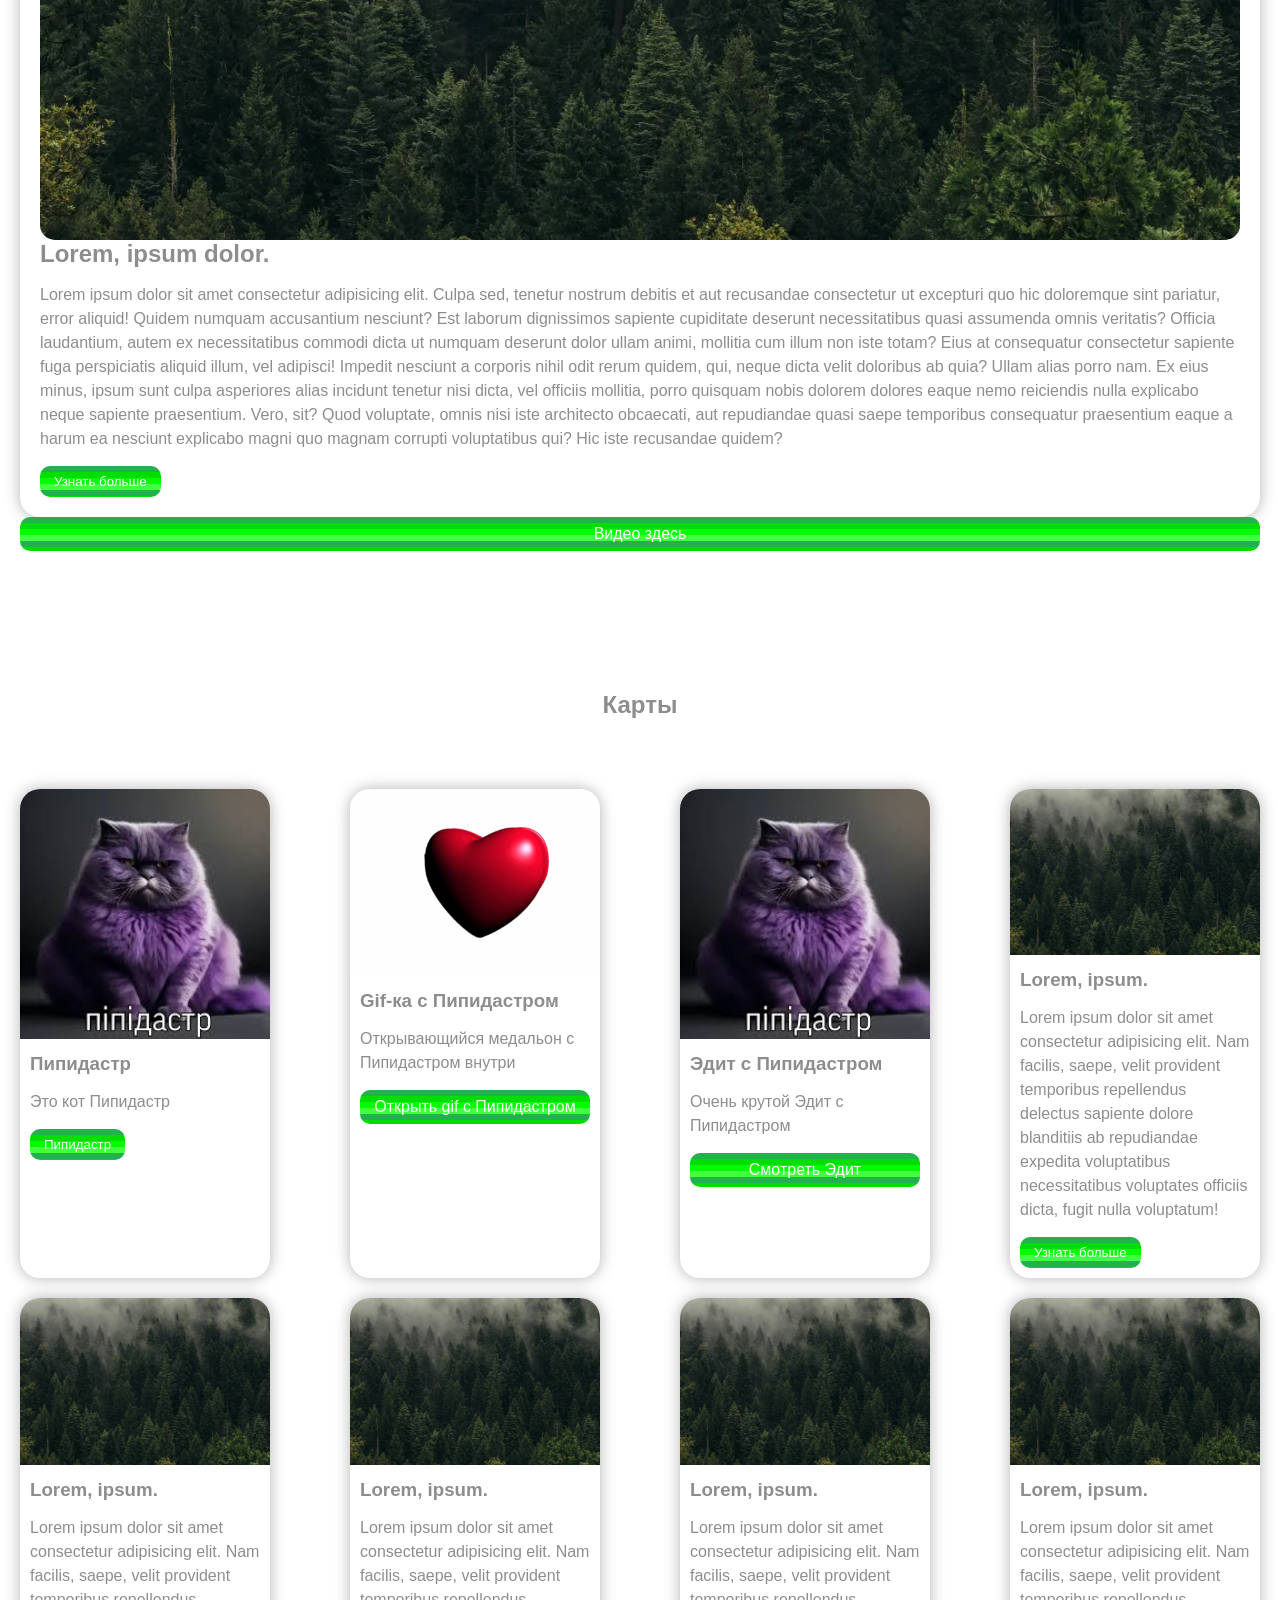
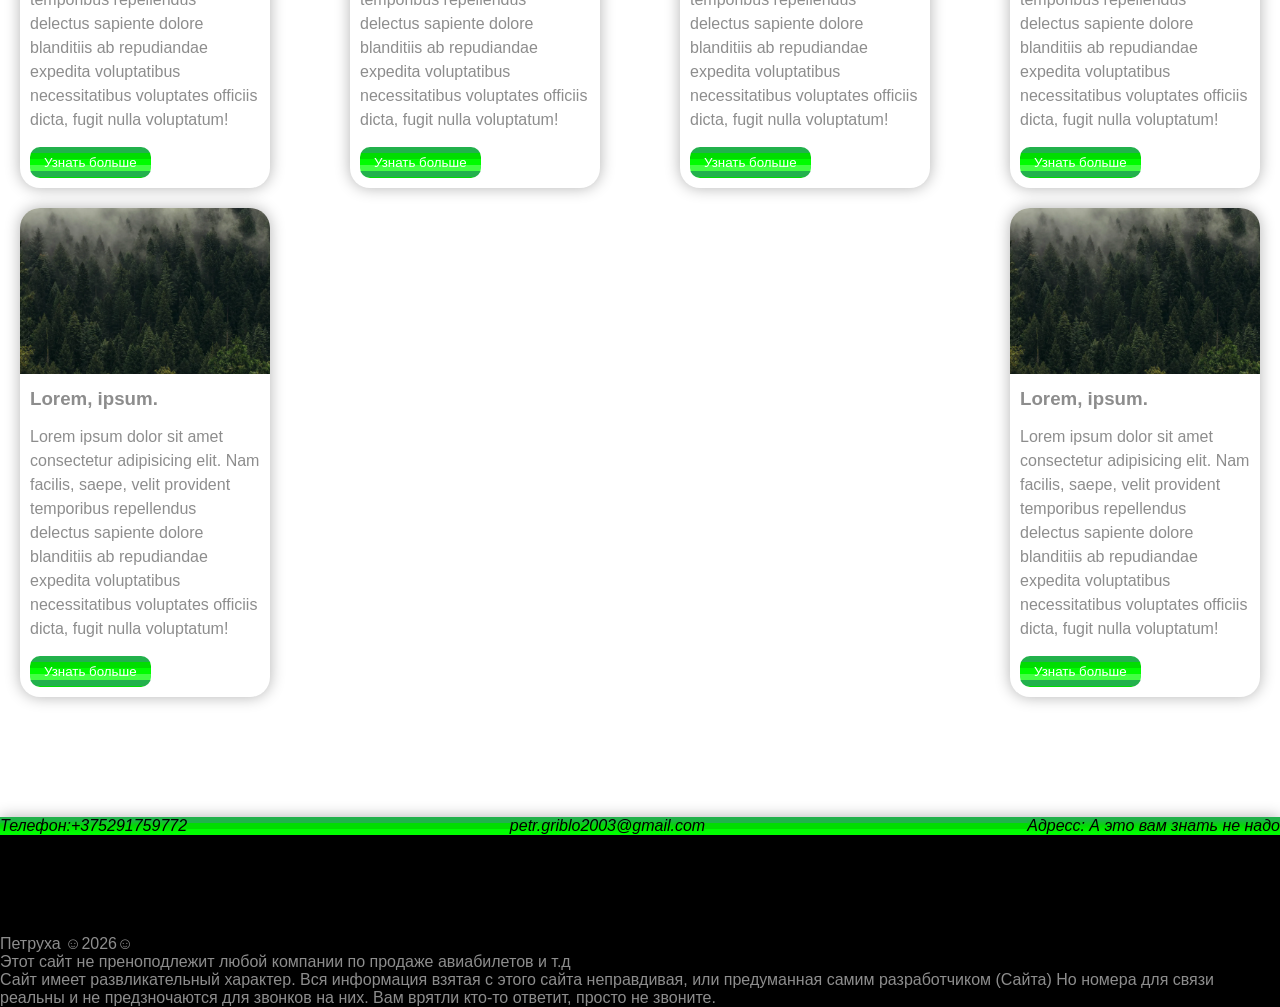
==== commit b72c4975: "Add files via upload" ====
--- a/index ru.html
+++ b/index ru.html
@@ -50,7 +50,7 @@
         <section class="info">
             <div class="wrapper cards">
 
-                <h2>Lorem, ipsum dolor.</h2>
+                <h2>Карты</h2>
 
                 <div class="card">
                     <img src="img/Пипидастр.png" alt="Кот Пипидастр">
@@ -152,6 +152,10 @@
             <a href="mailto:petr.griblo2003@gmail.com">petr.griblo2003@gmail.com</a>
             <a href="#">Адресс: А это вам знать не надо</a>
         </address>
+        <p>Петруха ☺2026☺</p>
+        <p>Этот сайт не преноподлежит любой компании по продаже авиабилетов и т.д </p>
+        <p>Сайт имеет развликательный характер. Вся информация взятая с этого сайта неправдивая, или предуманная самим разработчиком (Сайта) Но номера для связи реальны и не предзночаются для звонков на них. Вам врятли кто-то ответит, просто не звоните.</p>
+        <p></p>
     </footer>
 </body>
 </html>
--- a/CSS/стул.css
+++ b/CSS/стул.css
@@ -156,6 +156,9 @@
     color: black;
     backdrop-filter: blur(2px);
 }
+footer{
+    background-color: black;
+}
 
 @media(max-width: 1329px){
     .wrapper img{
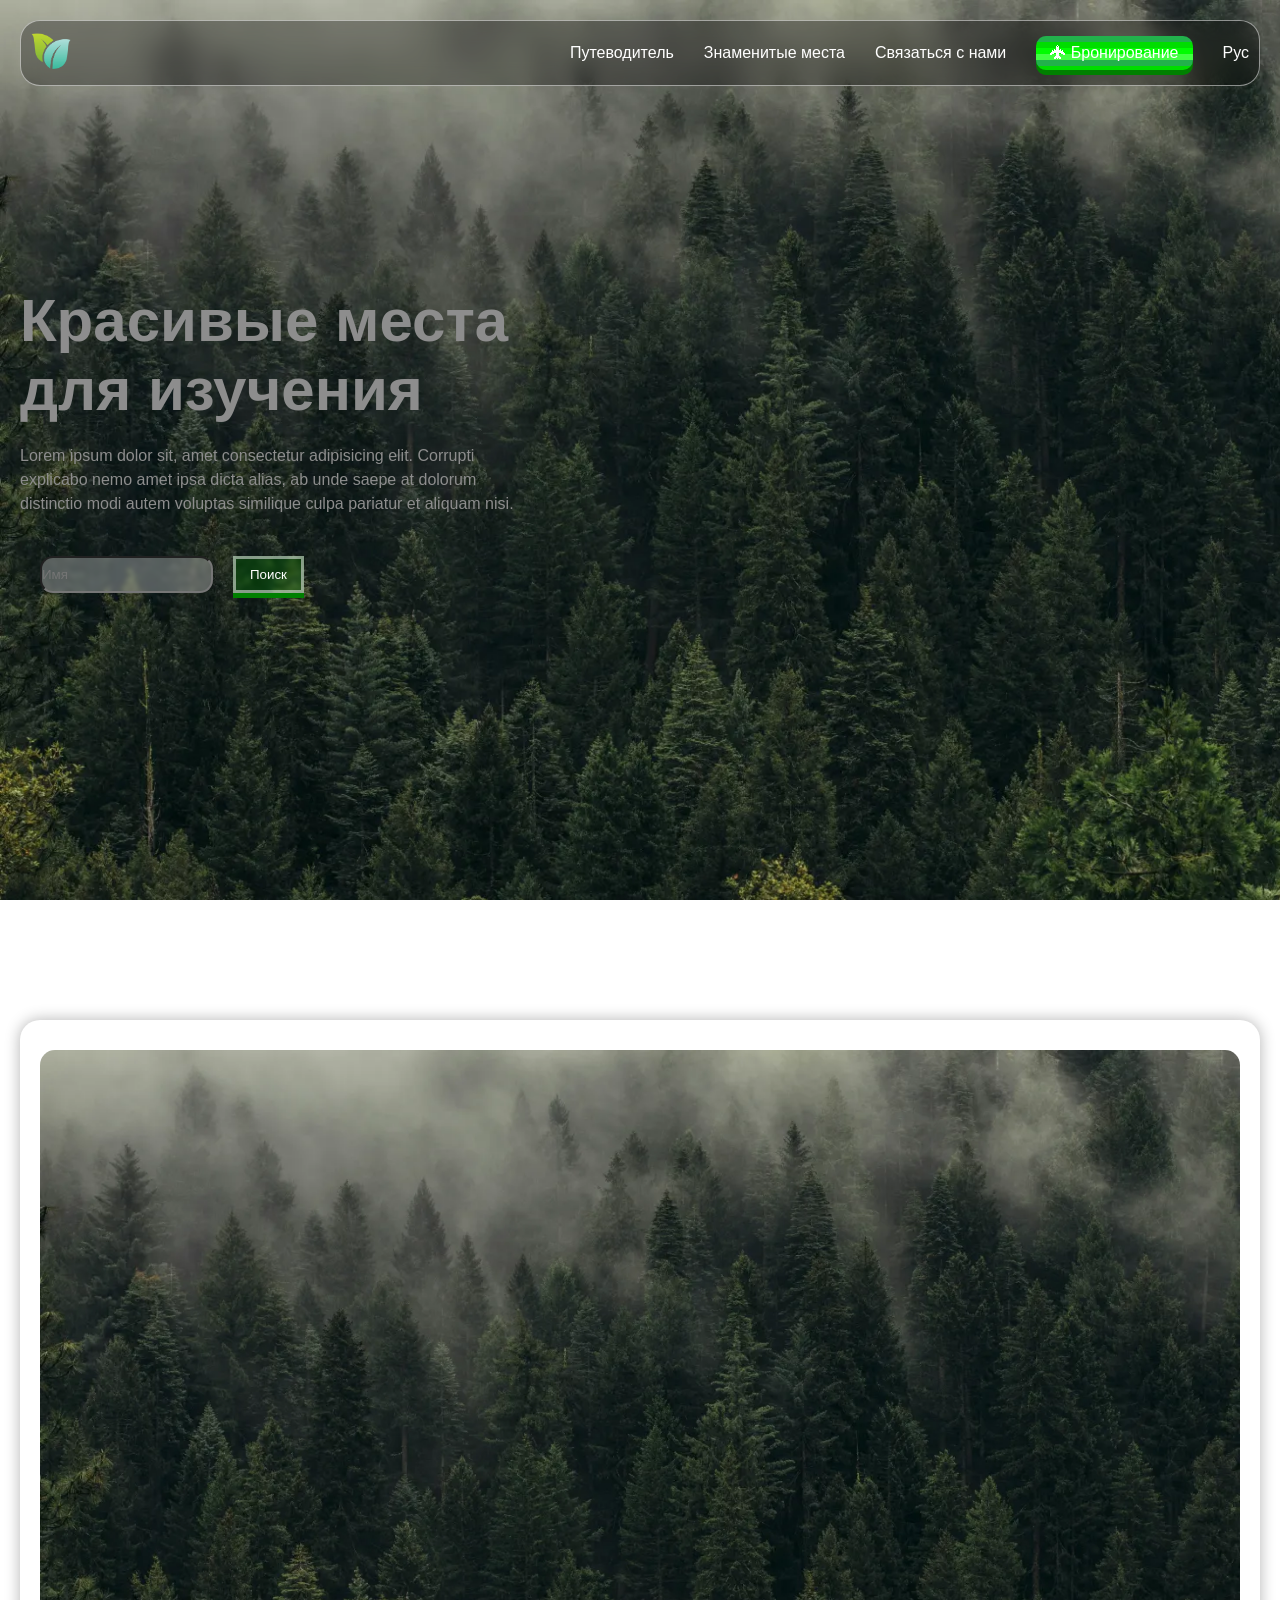
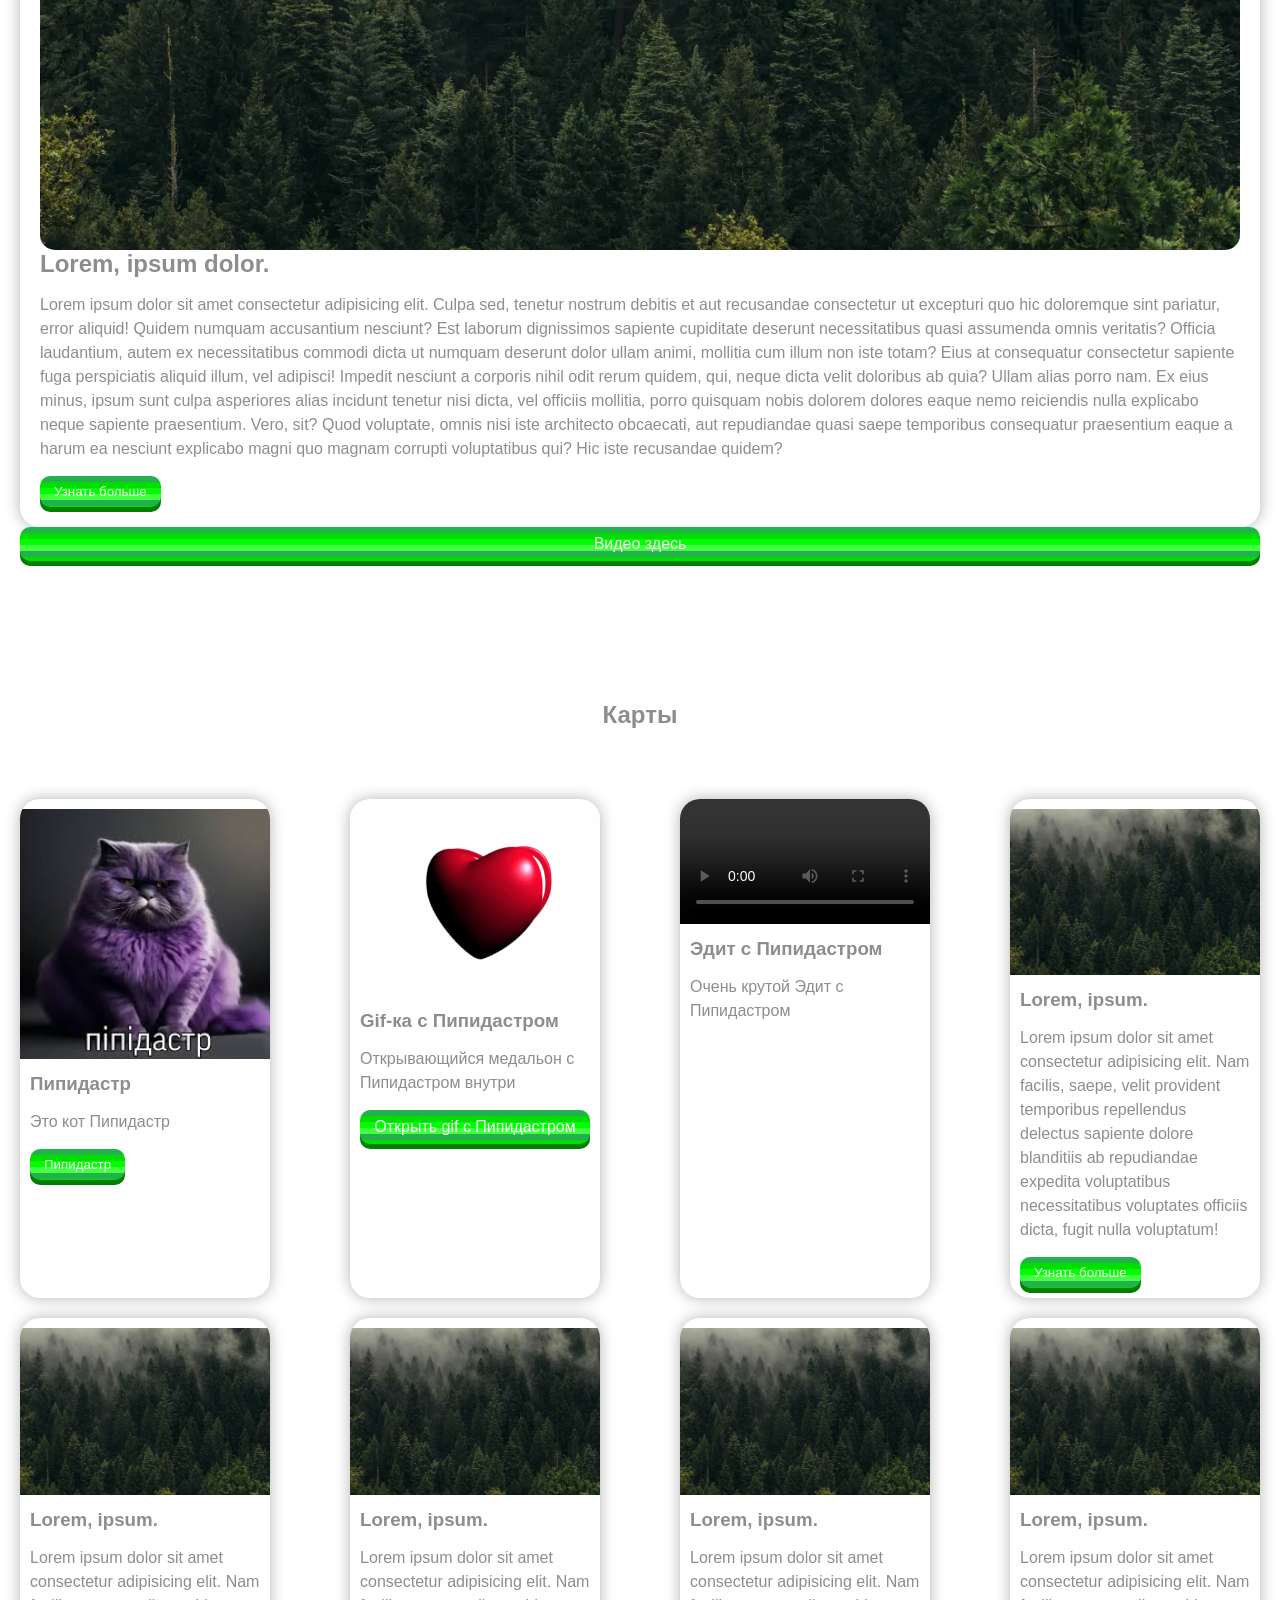
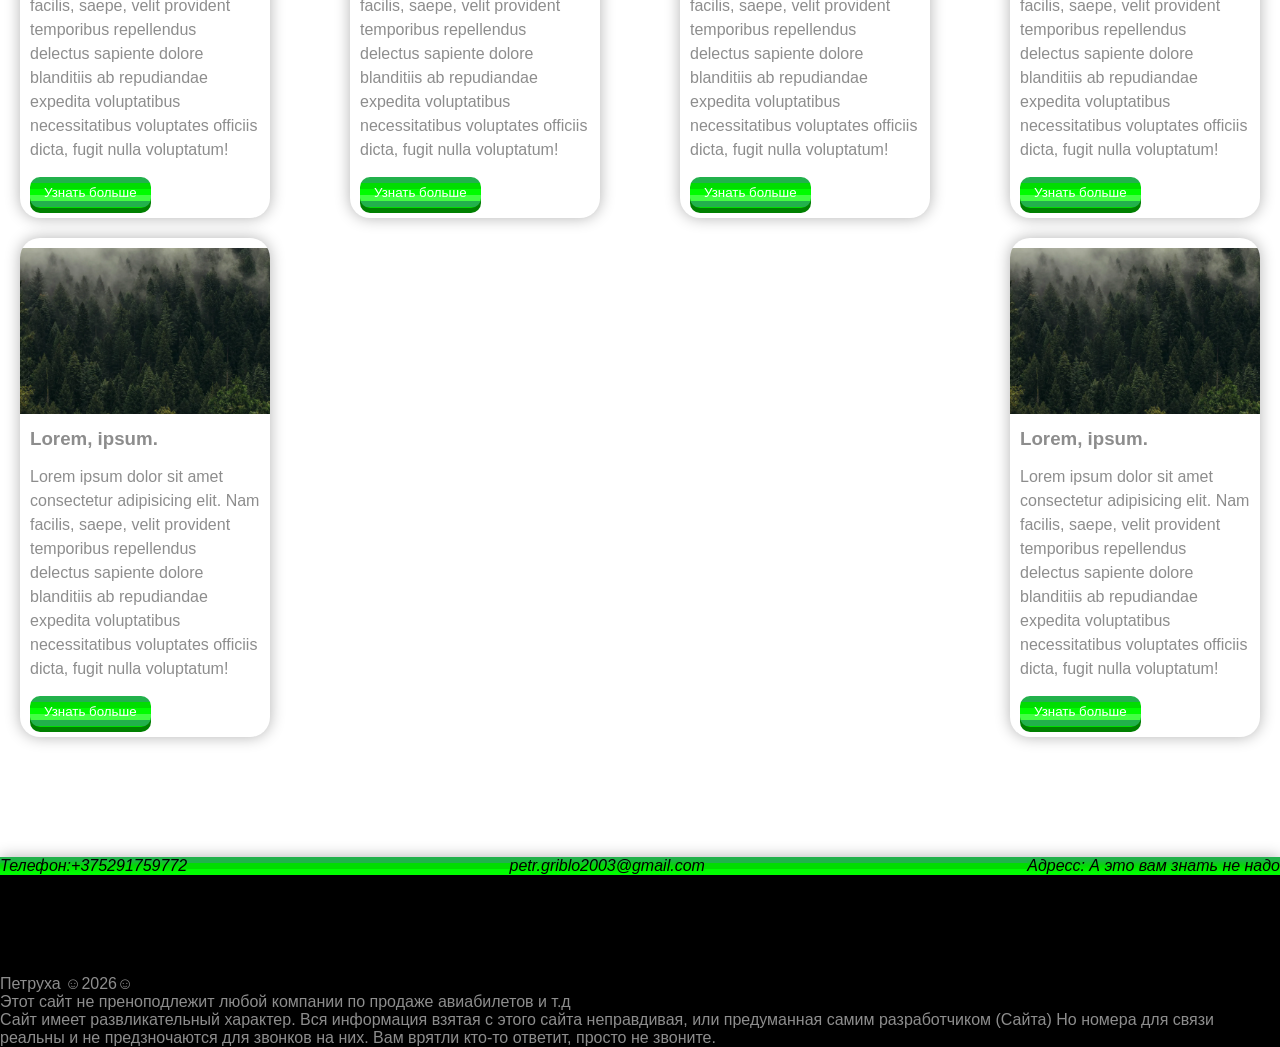
==== commit d7101718: "Видео Видео есть на сайте и его не нужно открывать кнопкой" ====
--- a/index ru.html
+++ b/index ru.html
@@ -71,11 +71,12 @@
                 </div>
 
                 <div class="card">
-                    <img src="img/Пипидастр.png" alt="Эдит Пипидастр">
+                    <video controls name="media">
+                        <source src="Videos/Эдит Пипидастр.mp4" type="video/mp4">
+                    </video>
                     <div class="card__text">
                         <h3>Эдит с Пипидастром</h3>
                         <p>Очень крутой Эдит с Пипидастром</p>
-                        <a class="btn" href="Videos/Эдит Пипидастр.mp4">Смотреть Эдит</a>
                     </div>
                 </div>
 
--- a/CSS/стул.css
+++ b/CSS/стул.css
@@ -55,6 +55,8 @@
     border: none;
     text-align: center;
     background-image:url(../img/1.png);
+    transition: 300ms;
+    box-shadow: 0 5px 0 green;
 }
 .btnb{    
     display: block;
@@ -66,6 +68,8 @@
     border: none;
     background-image:url(../img/1.png);
     text-align: center;
+    transition: 300ms;
+    box-shadow: 0 5px 0 green;
 }
 .btna{
     display: block;
@@ -75,6 +79,24 @@
     font-size: 16;
     backdrop-filter: blur(2px);
     border: 3px solid rgba(255, 255, 255, 0.5);
+    transition: 300ms;
+    box-shadow: 0 5px 0 green;
+}
+button:hover{
+    transform: scale(1.05);
+    box-shadow: 0 5px 0 rgb(27, 172, 27)
+}
+button:active{
+    transform: scale(1);
+    box-shadow: 0 0 0 green;
+}
+a:hover{
+    transform: scale(1.05);
+    box-shadow: 0 5px 0 rgb(27, 172, 27)
+}
+a:active{
+    transform: scale(1);
+    box-shadow: 0 0 0 green;
 }
 h1{
     font-size: 60px;
@@ -105,6 +127,9 @@
     border-radius: 20px;
     padding: 20px;
     flex-wrap: wrap;
+}
+.wrapper img{
+    margin-top: 10px;
 }
 .info{
     max-width: 1440px;
@@ -137,6 +162,11 @@
     overflow: hidden;
     box-shadow: 0 0 15px rgba(0, 0, 0, 0.3);
 }
+.card video{
+    width: 100%;
+    height: auto;
+    object-fit: contain;
+}
 .card>img{
     width: 100%;
     border-radius: 0;
